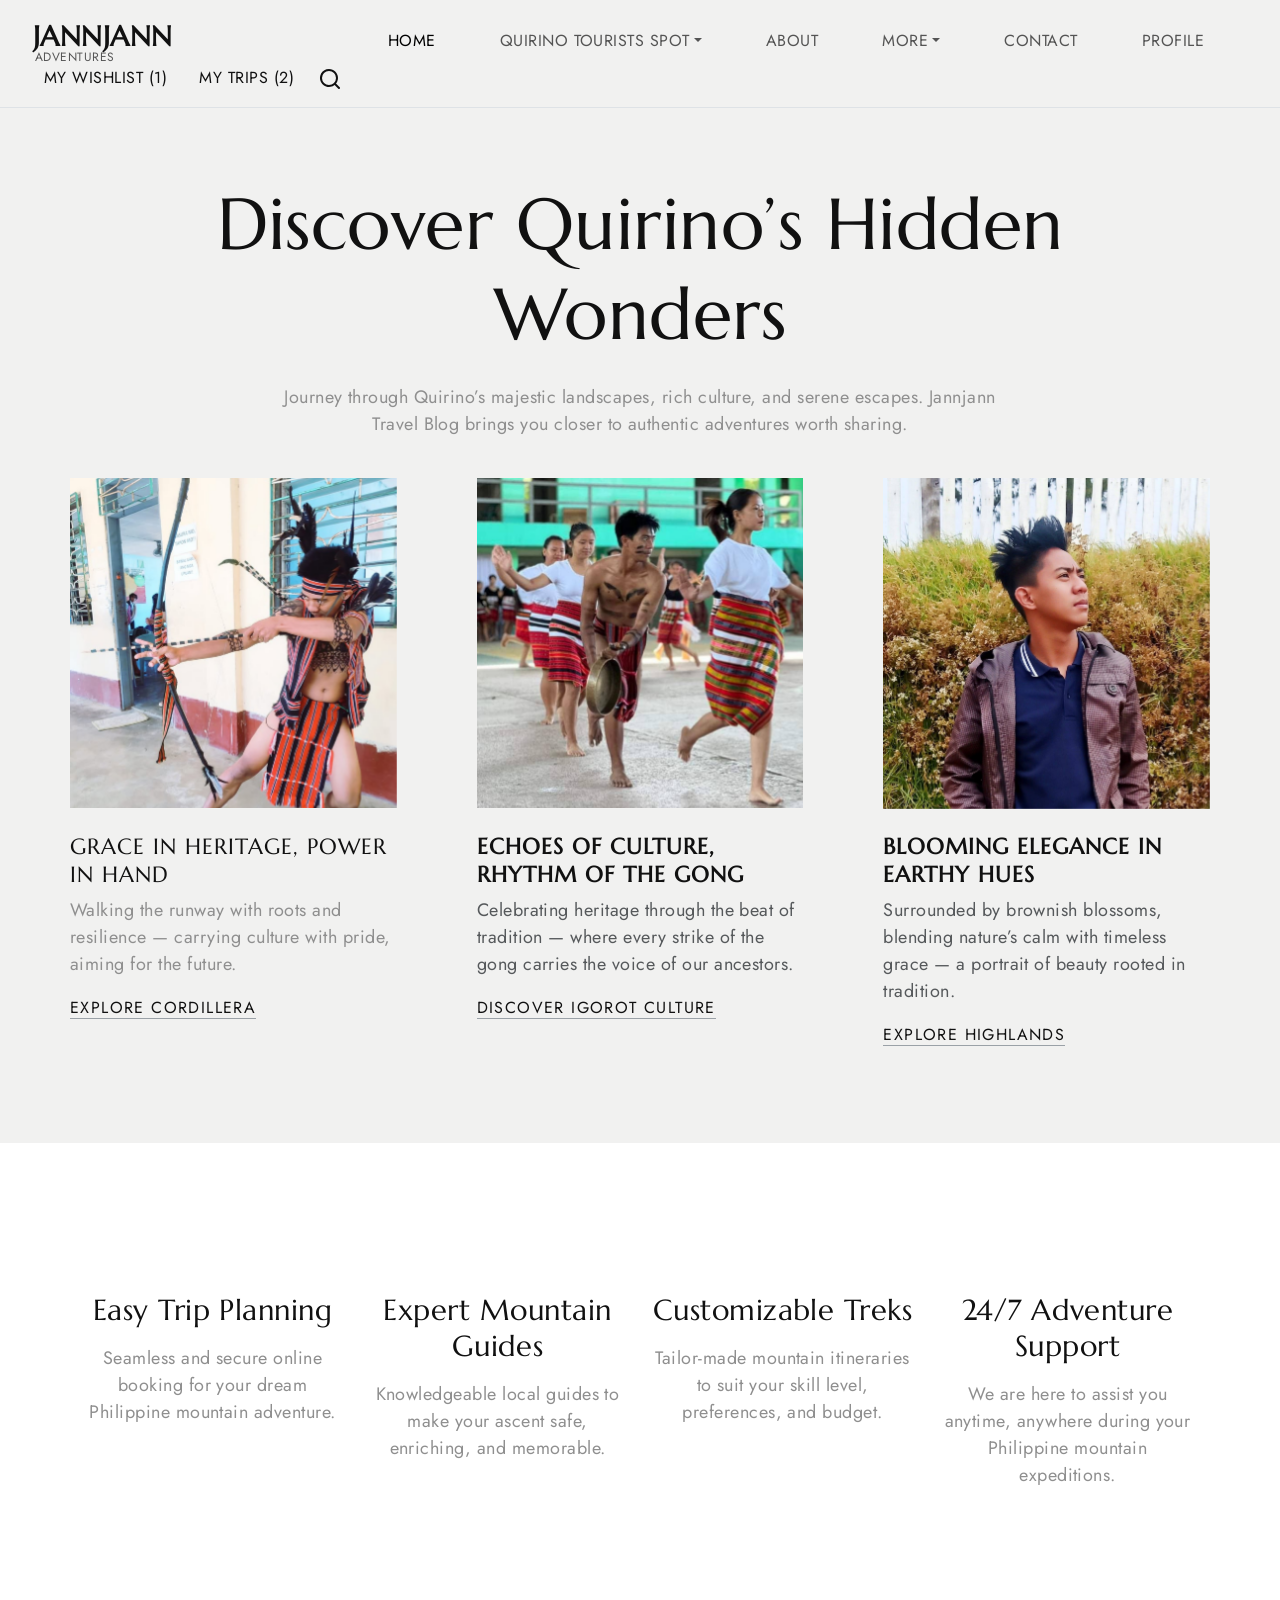
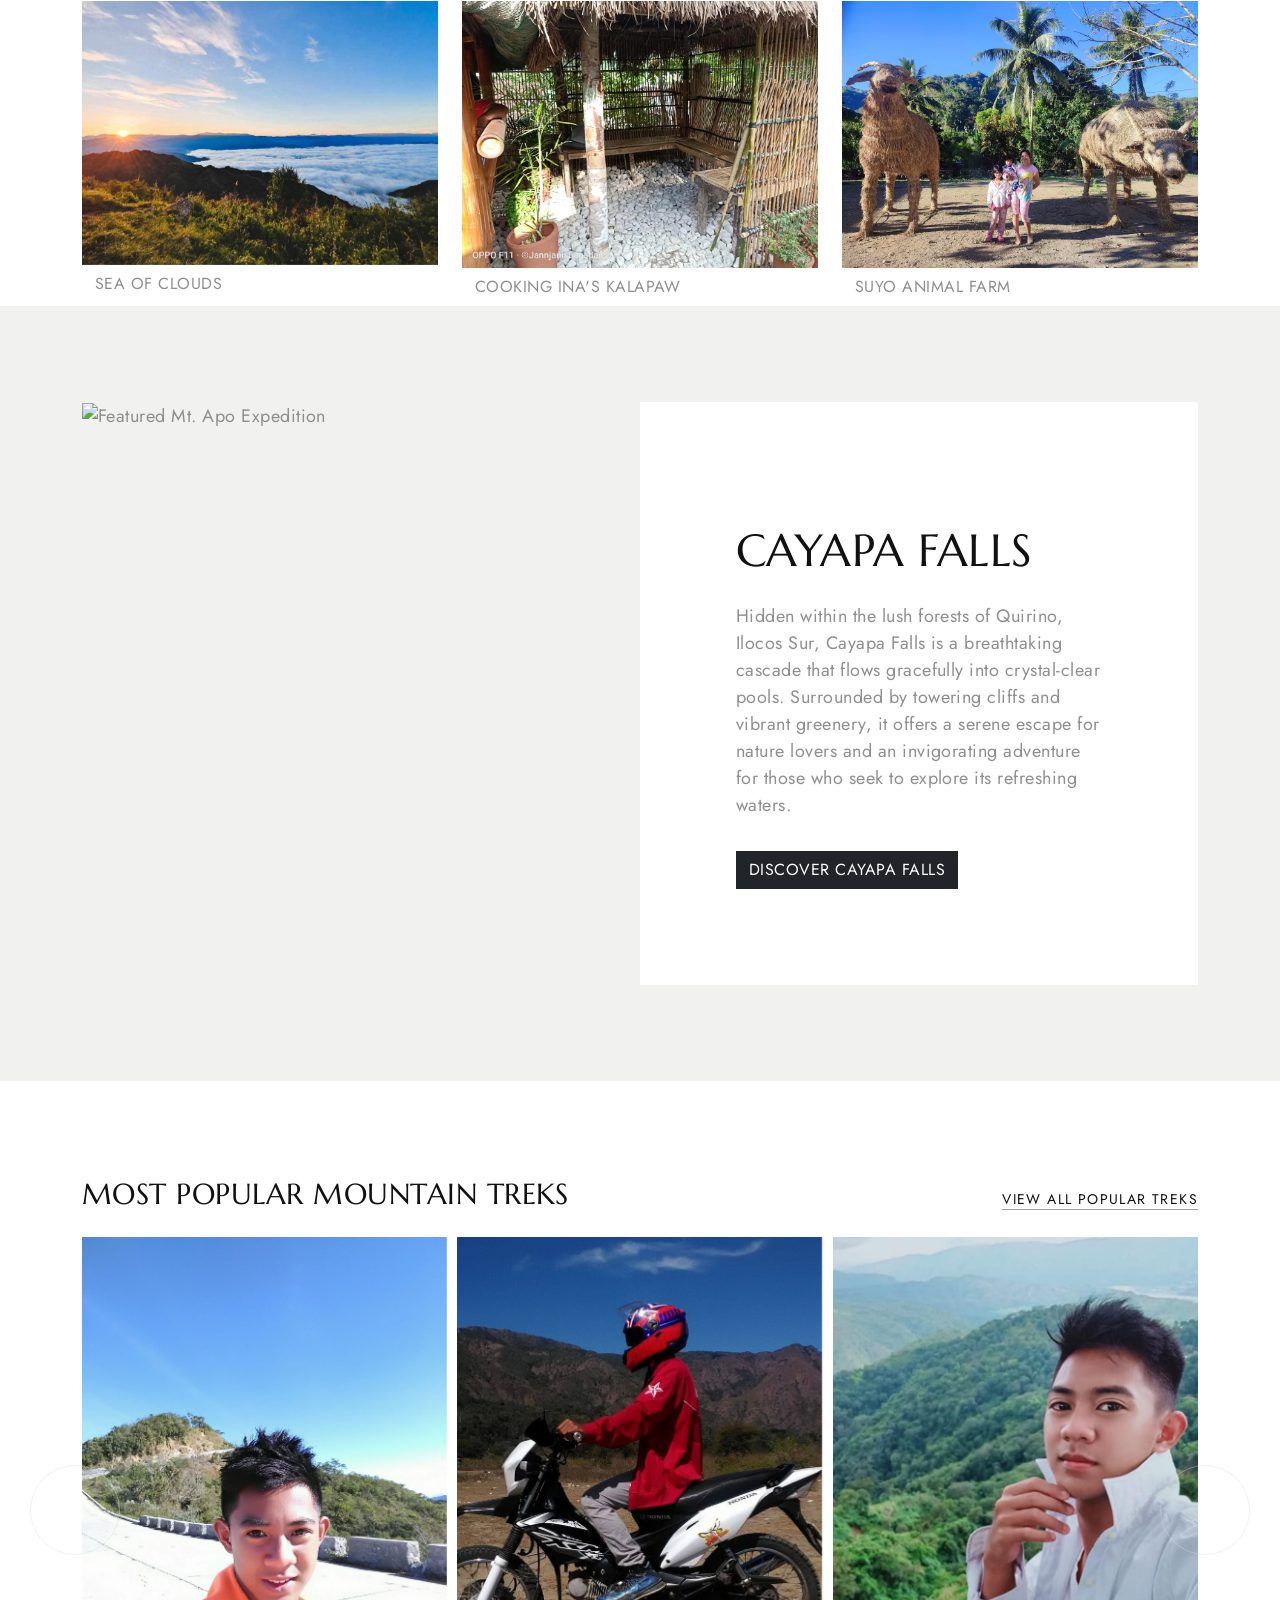
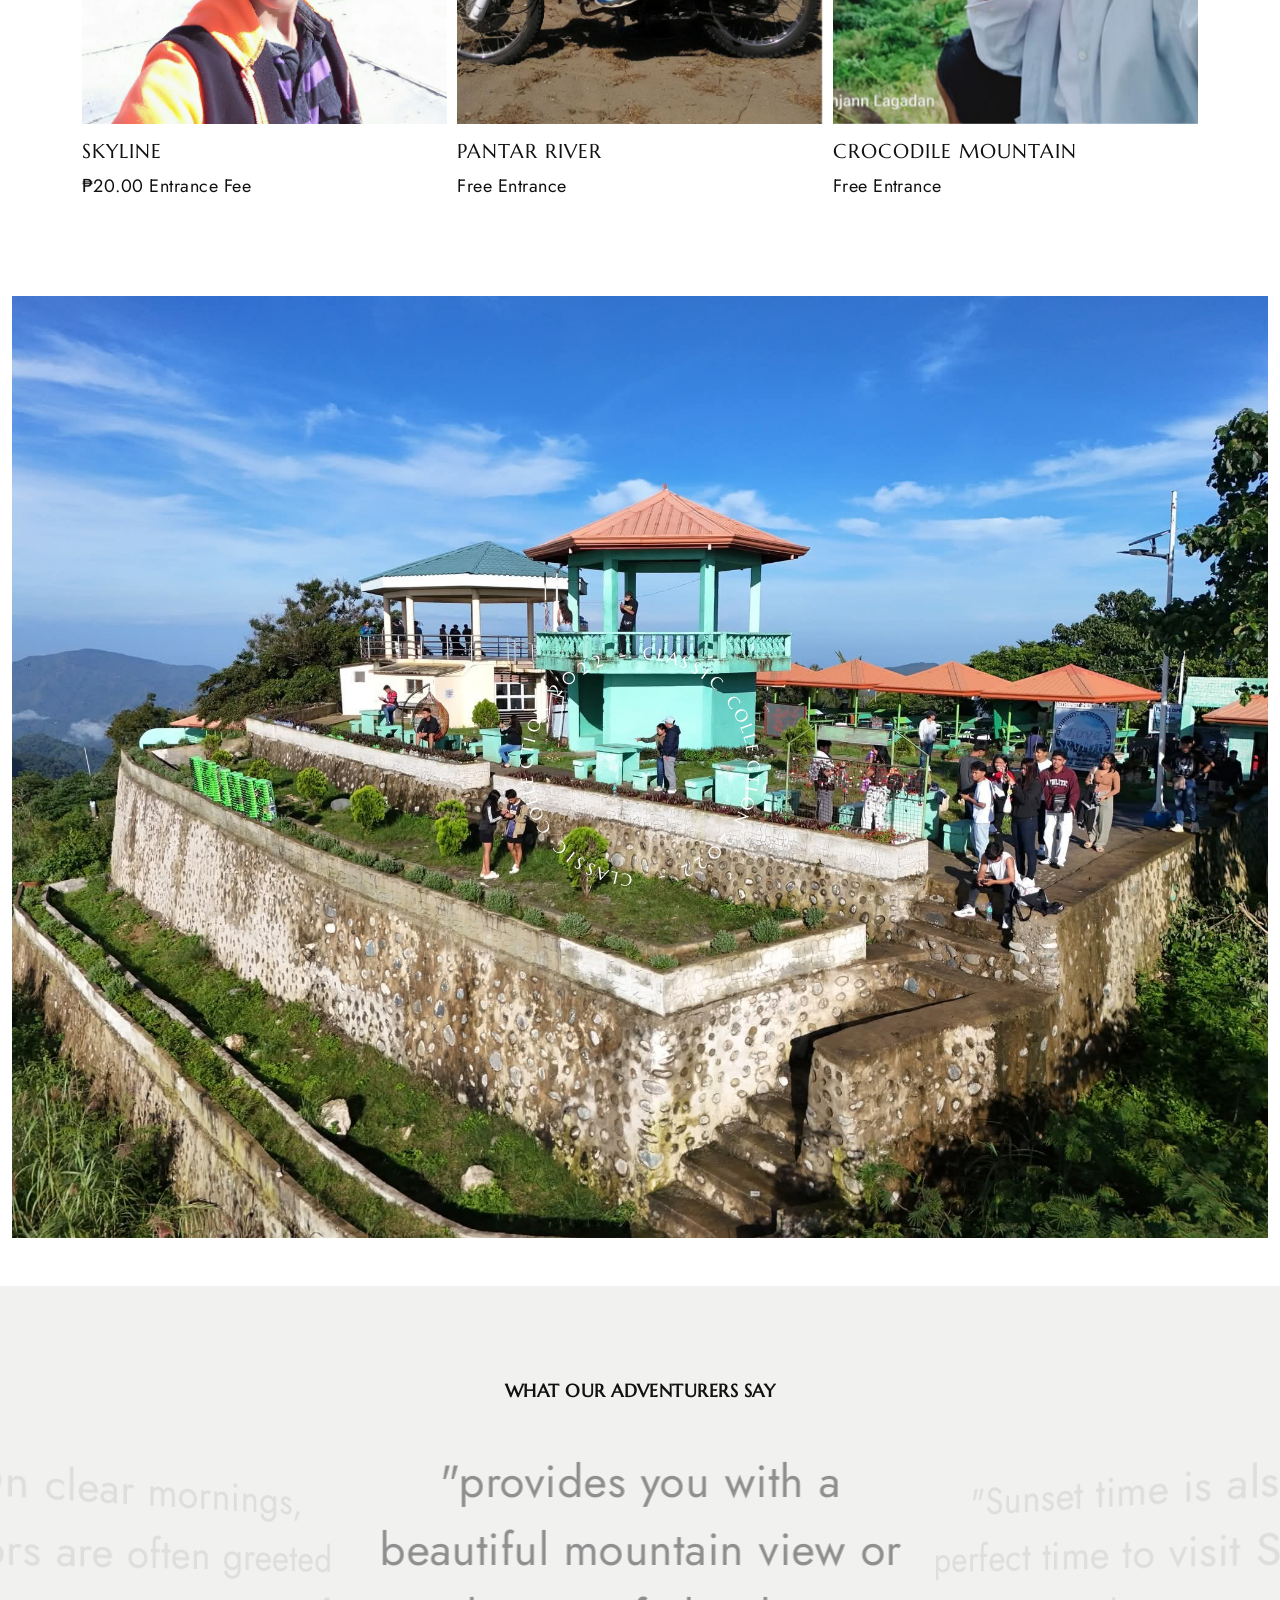
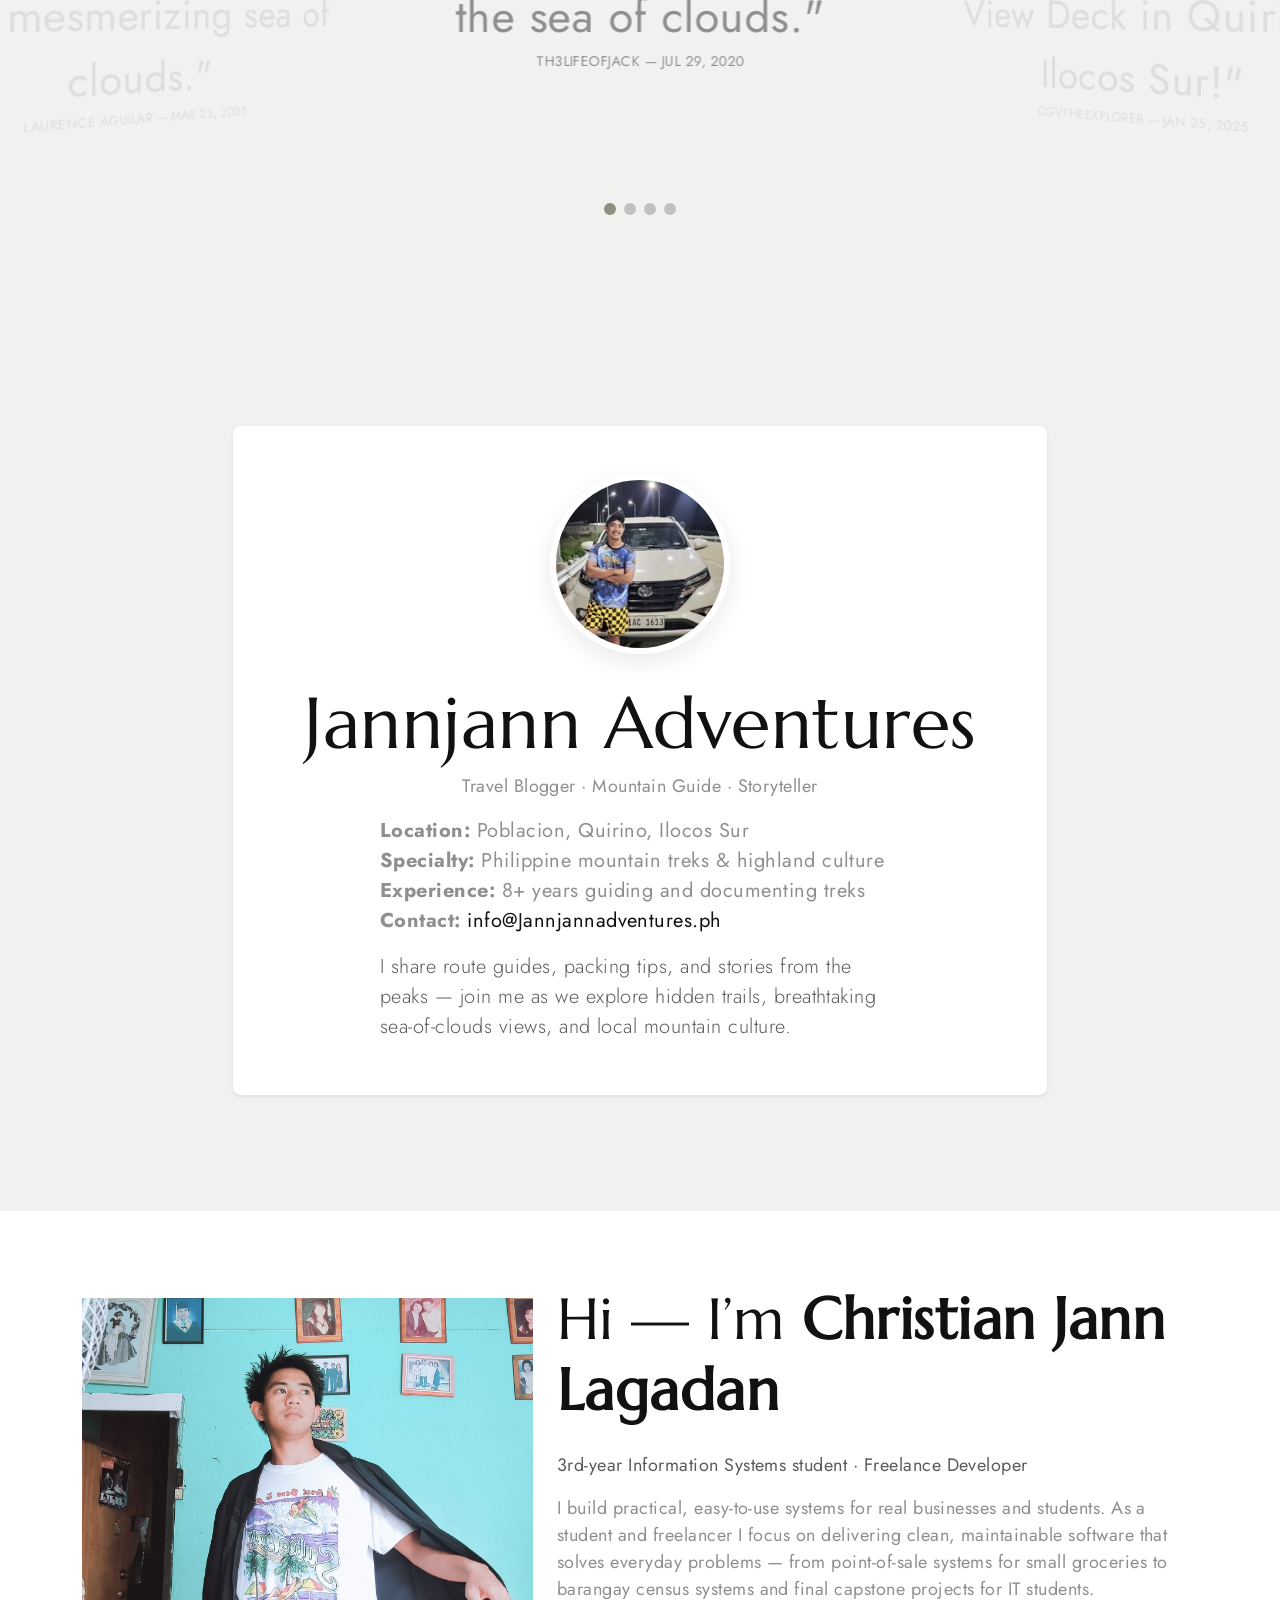
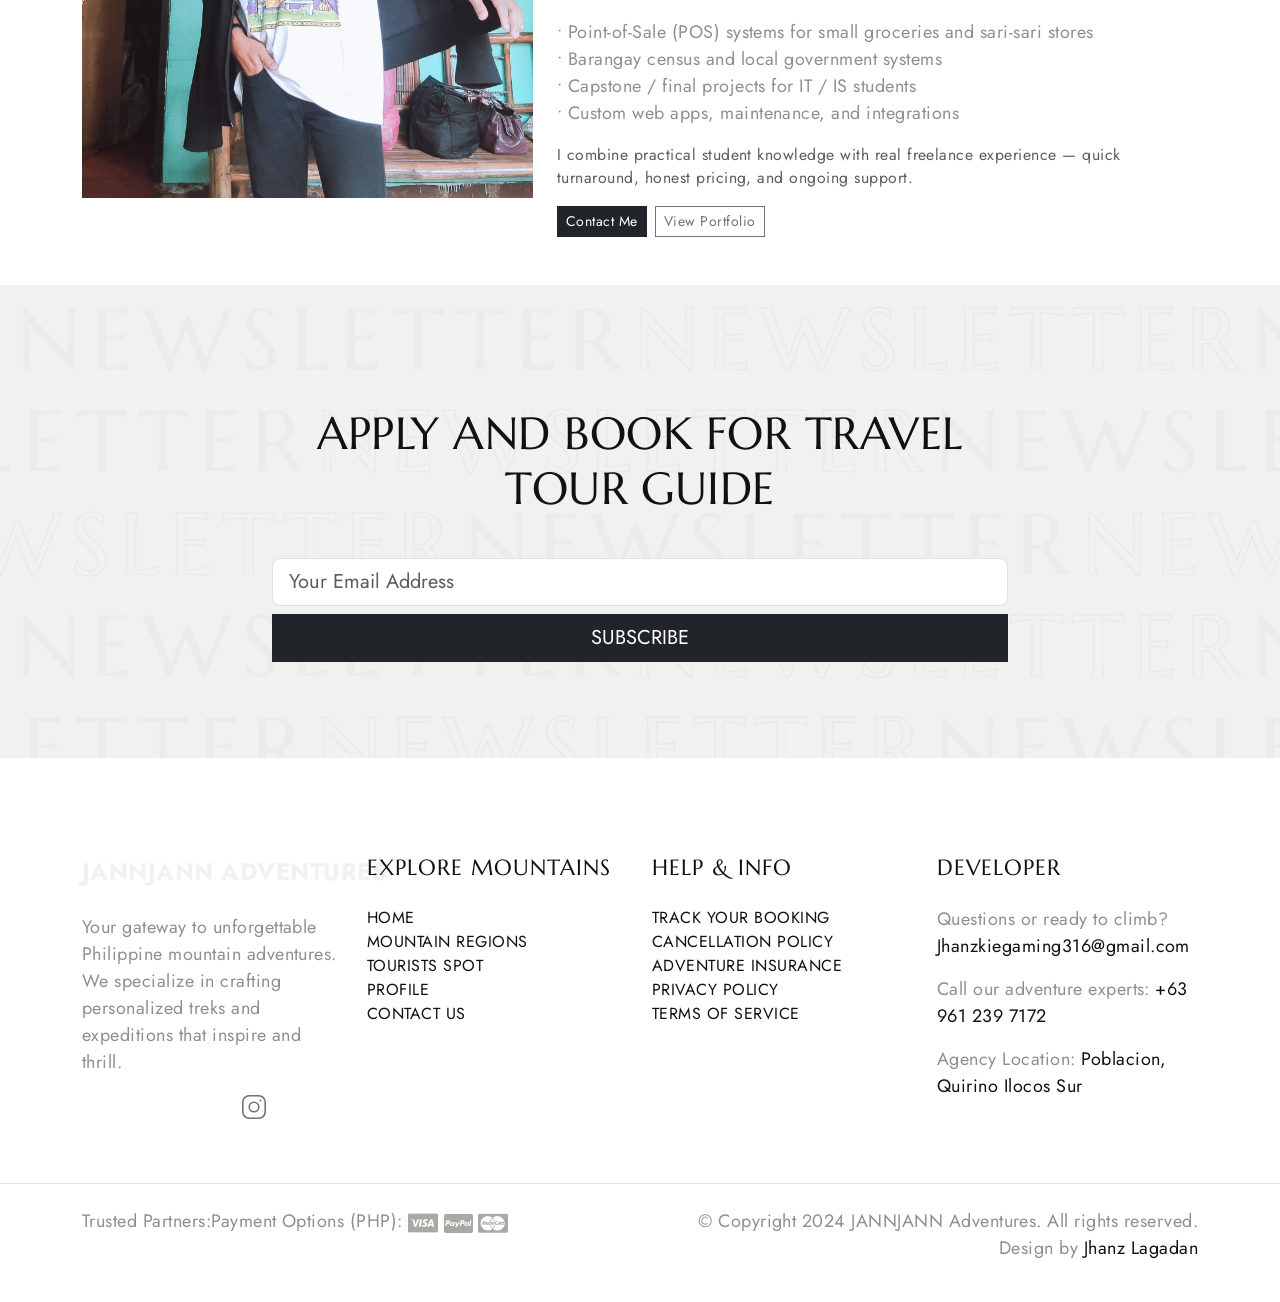
==== index.html @ f721d285 "Add files via upload" ====
<!DOCTYPE html>
<html lang="en">

<head>
  <title>Jannjann Adventures - Conquer Philippine Peaks</title>
  <meta charset="utf-8">
  <meta http-equiv="X-UA-Compatible" content="IE=edge">
  <meta name="viewport" content="width=device-width, initial-scale=1.0">
  <meta name="format-detection" content="telephone=no">
  <meta name="apple-mobile-web-app-capable" content="yes">
  <meta name="author" content="TemplatesJungle, Modified by BeastGPT">
  <meta name="keywords" content="travel, tourism, philippines, mountains, hiking, trekking, cortez adventures, luzon, visayas, mindanao, volcano">
  <meta name="description" content="Cortez Adventures - Your premier agency for unforgettable mountain expeditions and highland tours across the Philippines.">
  <link href="https://cdn.jsdelivr.net/npm/bootstrap@5.3.0-alpha3/dist/css/bootstrap.min.css" rel="stylesheet"
    integrity="sha384-KK94CHFLLe+nY2dmCWGMq91rCGa5gtU4mk92HdvYe+M/SXH301p5ILy+dN9+nJOZ" crossorigin="anonymous">
  <link rel="stylesheet" type="text/css" href="css/vendor.css">
  <link rel="stylesheet" href="https://cdn.jsdelivr.net/npm/swiper@9/swiper-bundle.min.css" />
  <link rel="stylesheet" type="text/css" href="style.css">

  <link rel="preconnect" href="https://fonts.googleapis.com">
  <link rel="preconnect" href="https://fonts.gstatic.com" crossorigin>
  <link
    href="https://fonts.googleapis.com/css2?family=Jost:ital,wght@0,300;0,400;0,500;0,700;1,300;1,400;1,500;1,700&family=Marcellus&display=swap"
    rel="stylesheet">
</head>

<body class="homepage">
  <svg xmlns="http://www.w3.org/2000/svg" style="display: none;">
    <defs>
      <!-- icons omitted here for brevity in editor but present in your real file -->
      <symbol xmlns="http://www.w3.org/2000/svg" id="instagram" viewBox="0 0 15 15">
        <path fill="none" stroke="currentColor"
          d="M11 3.5h1M4.5.5h6a4 4 0 0 1 4 4v6a4 4 0 0 1-4 4h-6a4 4 0 0 1-4-4v-6a4 4 0 0 1 4-4Zm3 10a3 3 0 1 1 0-6a3 3 0 0 1 0 6Z" />
      </symbol>
      <!-- (other symbols: facebook, twitter, pinterest, youtube, dribble, plane-departure, mountain-peak, gift, headset,
           arrow-left, arrow-right, play, heart, cart, search ) -->
      <symbol xmlns="http://www.w3.org/2000/svg" id="search" viewBox="0 0 24 24">
        <path fill="currentColor"
          d="M21.71 20.29L18 16.61A9 9 0 1 0 16.61 18l3.68 3.68a1 1 0 0 0 1.42 0a1 1 0 0 0 0-1.39ZM11 18a7 7 0 1 1 7-7a7 7 0 0 1-7 7Z" />
      </symbol>
    </defs>
  </svg>

  <div class="preloader text-white fs-6 text-uppercase overflow-hidden"></div>

  <div class="search-popup">
    <div class="search-popup-container">
      <form role="search" method="get" class="form-group" action="">
        <input type="search" id="search-form" class="form-control border-0 border-bottom"
          placeholder="Search mountains, treks, packages..." value="" name="s" />
        <button type="submit" class="search-submit border-0 position-absolute bg-white"
          style="top: 15px;right: 15px;"><svg class="search" width="24" height="24">
            <use xlink:href="#search"></use>
          </svg></button>
      </form>
      <h5 class="cat-list-title">Browse Mountain Adventures</h5>
      <ul class="cat-list">
        <li class="cat-list-item"><a href="#" title="Mountain Expeditions">Mountain Expeditions</a></li>
        <li class="cat-list-item"><a href="#" title="Highland Treks">Highland Treks</a></li>
        <li class="cat-list-item"><a href="#" title="Volcano Adventures">Volcano Adventures</a></li>
        <li class="cat-list-item"><a href="#" title="Cordillera Tours">Cordillera Tours</a></li>
        <li class="cat-list-item"><a href="#" title="Family Mountain Hikes">Family Mountain Hikes</a></li>
        <li class="cat-list-item"><a href="#" title="Peak Challenges">Peak Challenges</a></li>
        <li class="cat-list-item"><a href="#" title="Cultural Mountain Tours">Cultural Mountain Tours</a></li>
      </ul>
    </div>
  </div>

  <div class="offcanvas offcanvas-end" data-bs-scroll="true" tabindex="-1" id="offcanvasCart" aria-labelledby="My Trips">
    <div class="offcanvas-header justify-content-center">
      <button type="button" class="btn-close" data-bs-dismiss="offcanvas" aria-label="Close"></button>
    </div>
    <div class="offcanvas-body">
      <div class="order-md-last">
        <h4 class="d-flex justify-content-between align-items-center mb-3">
          <span class="text-primary">Your Selected Trips</span>
          <span class="badge bg-primary rounded-pill">2</span>
        </h4>
        <ul class="list-group mb-3">
          <li class="list-group-item d-flex justify-content-between lh-sm">
            <div>
              <h6 class="my-0">Cayapa Falls</h6>
              <small class="text-body-secondary">3 Days, 2 Nights</small>
            </div>
            <span class="text-body-secondary">₱2,500</span>
          </li>
          <li class="list-group-item d-flex justify-content-between lh-sm">
            <div>
              <h6 class="my-0">Skyline Quirino</h6>
              <small class="text-body-secondary">4 Days, 3 Nights</small>
            </div>
            <span class="text-body-secondary">₱3,000</span>
          </li>
          <li class="list-group-item d-flex justify-content-between">
            <span>Total (PHP)</span>
            <strong>₱5,500</strong>
          </li>
        </ul>
        <button class="w-100 btn btn-primary btn-lg" type="submit">Proceed to Booking</button>
      </div>
    </div>
  </div>

  <!-- NAVBAR (updated anchors) -->
  <nav class="navbar navbar-expand-lg bg-light text-uppercase fs-6 p-3 border-bottom align-items-center">
    <div class="container-fluid">
      <div class="row justify-content-between align-items-center w-100">
        <div class="col-auto">
          <a class="navbar-brand" href="index.html">
            <svg width="180" height="50" viewBox="0 0 180 50" xmlns="http://www.w3.org/2000/svg">
              <text x="5" y="30" font-family="Marcellus, serif" font-size="28" fill="#111" font-weight="bold">JANNJANN</text>
              <text x="7" y="45" font-family="Jost, sans-serif" font-size="12" fill="#555">ADVENTURES</text>
            </svg>
          </a>
        </div>

        <div class="col-auto">
          <button class="navbar-toggler" type="button" data-bs-toggle="offcanvas" data-bs-target="#offcanvasNavbar"
            aria-controls="offcanvasNavbar">
            <span class="navbar-toggler-icon"></span>
          </button>
          <div class="offcanvas offcanvas-end" tabindex="-1" id="offcanvasNavbar" aria-labelledby="offcanvasNavbarLabel">
            <div class="offcanvas-header">
              <h5 class="offcanvas-title" id="offcanvasNavbarLabel">Menu</h5>
              <button type="button" class="btn-close text-reset" data-bs-dismiss="offcanvas" aria-label="Close"></button>
            </div>
            <div class="offcanvas-body">
              <ul class="navbar-nav justify-content-end flex-grow-1 gap-1 gap-md-5 pe-3">
                <li class="nav-item">
                  <a class="nav-link active" href="index.html">Home</a>
                </li>
                <li class="nav-item dropdown">
                  <a class="nav-link dropdown-toggle" href="#" id="dropdownDestinations" data-bs-toggle="dropdown" aria-haspopup="true" aria-expanded="false">Quirino Tourists Spot</a>
                  <ul class="dropdown-menu list-unstyled" aria-labelledby="dropdownDestinations">
                    <li><a href="#skyline-video" class="dropdown-item item-anchor">Skyline</a></li>
                    <li><a href="#" class="dropdown-item item-anchor">Dagman Hotspring</a></li>
                    <li><a href="#" class="dropdown-item item-anchor">Libtong Bridge</a></li>
                    <li><a href="#" class="dropdown-item item-anchor">PMC Long Bridge</a></li>
                    <li><a href="#cayapa-falls" class="dropdown-item item-anchor">Cayapa Falls</a></li>

                  </ul>
                </li>

                <li class="nav-item">
                  <a class="nav-link" href="#about">About</a>
                </li>
                <li class="nav-item dropdown">
                  <a class="nav-link dropdown-toggle" href="#" id="dropdownPages" data-bs-toggle="dropdown"
                    aria-haspopup="true" aria-expanded="false">More</a>
                  <ul class="dropdown-menu list-unstyled" aria-labelledby="dropdownPages">
                    <li><a href="#about" class="dropdown-item item-anchor">About Jannjann Adventures</a></li>
                    <li><a href="#" class="dropdown-item item-anchor">Terms & Conditions</a></li>
                  </ul>
                </li>
                <li class="nav-item">
                  <a class="nav-link" href="#apply-book">Contact</a>
                </li>
                <li class="nav-item">
                  <a class="nav-link" href="#profile-page">Profile</a>
                </li>
              </ul>
            </div>
          </div>
        </div>


        <div class="col-3 col-lg-auto">
          <ul class="list-unstyled d-flex m-0">
            <li class="d-none d-lg-block">
              <a href="#" class="text-uppercase mx-3">My Wishlist <span class="wishlist-count">(1)</span></a>
            </li>
            <li class="d-none d-lg-block">
              <a href="#" class="text-uppercase mx-3" data-bs-toggle="offcanvas" data-bs-target="#offcanvasCart" aria-controls="offcanvasCart">My Trips <span class="cart-count">(2)</span></a>
            </li>
            <li class="d-lg-none">
              <a href="#" class="mx-2" title="Wishlist">
                <svg width="24" height="24" viewBox="0 0 24 24"><use xlink:href="#heart"></use></svg>
              </a>
            </li>
            <li class="d-lg-none">
              <a href="#" class="mx-2" data-bs-toggle="offcanvas" data-bs-target="#offcanvasCart" aria-controls="offcanvasCart" title="My Trips">
                <svg width="24" height="24" viewBox="0 0 24 24"><use xlink:href="#cart"></use></svg>
              </a>
            </li>
            <li class="search-box mx-2">
              <a href="#search" class="search-button" title="Search">
                <svg width="24" height="24" viewBox="0 0 24 24"><use xlink:href="#search"></use></svg>
              </a>
            </li>
          </ul>
        </div>
      </div>
    </div>
  </nav>

  <!-- BILLBOARD -->
  <section id="billboard" class="bg-light py-5">
    <div class="container">
      <div class="row justify-content-center">
        <h1 class="section-title text-center mt-4" data-aos="fade-up">
          Discover Quirino’s Hidden Wonders
        </h1>
        <div class="col-md-8 text-center" data-aos="fade-up" data-aos-delay="300">
          <p>
            Journey through Quirino’s majestic landscapes, rich culture, and serene escapes.
            Jannjann Travel Blog brings you closer to authentic adventures worth sharing.
          </p>
        </div>
      </div>
      <div class="row">
        <div class="swiper main-swiper py-4" data-aos="fade-up" data-aos-delay="600">
          <div class="swiper-wrapper d-flex border-animation-left">
            <div class="swiper-slide">
              <div class="banner-item image-zoom-effect">
                <div class="image-holder">
                  <a href="#"><img src="images/c/img1.jpg" alt="Majestic Philippine Mountains" class="img-fluid"></a>
                </div>
                <div class="banner-content py-4">
                  <h5 class="element-title text-uppercase"><a href="#" class="item-anchor">Grace in Heritage, Power in Hand</a></h5>
                  <p>Walking the runway with roots and resilience — carrying culture with pride, aiming for the future.</p>
                  <div class="btn-left"><a href="#" class="btn-link fs-6 text-uppercase item-anchor text-decoration-none">Explore Cordillera</a></div>
                </div>
              </div>
            </div>
            <div class="swiper-slide">
              <div class="banner-item image-zoom-effect">
                <div class="image-holder">
                  <a href="#"><img src="images/c/img8.jpg" alt="Philippine Volcano Trek" class="img-fluid"></a>
                </div>
                <div class="banner-content py-4">
                  <h5 class="element-title text-uppercase">
                    <a href="#" class="item-anchor fw-bold text-decoration-none">Echoes of Culture, Rhythm of the Gong</a>
                  </h5>
                  <p class="text-muted mb-3">
                    Celebrating heritage through the beat of tradition — where every strike of the gong carries the voice of our ancestors.
                  </p>
                  <div class="btn-left"><a href="#" class="btn-link fs-6 text-uppercase item-anchor text-decoration-none">Discover Igorot Culture</a></div>
                </div>
              </div>
            </div>
            <div class="swiper-slide">
              <div class="banner-item image-zoom-effect">
                <div class="image-holder">
                  <a href="#"><img src="images/c/img14.jpg" alt="Philippine Highland Scenery" class="img-fluid"></a>
                </div>
                <div class="banner-content py-4">
                  <h5 class="element-title text-uppercase">
                    <a href="#" class="item-anchor fw-bold text-decoration-none">Blooming Elegance in Earthy Hues</a>
                  </h5>
                  <p class="text-muted mb-3">
                    Surrounded by brownish blossoms, blending nature’s calm with timeless grace — a portrait of beauty rooted in tradition.
                  </p>
                  <div class="btn-left"><a href="#" class="btn-link fs-6 text-uppercase item-anchor text-decoration-none">Explore Highlands</a></div>
                </div>
              </div>
            </div>
          </div> <!-- .swiper-wrapper -->
        </div> <!-- .swiper -->
      </div>
    </div>
  </section>

  <!-- FEATURES -->
  <section class="features py-5">
    <div class="container">
      <div class="row">
        <div class="col-md-3 text-center" data-aos="fade-in" data-aos-delay="0">
          <div class="py-5">
            <svg width="38" height="38" viewBox="0 0 24 24"><use xlink:href="#plane-departure"></use></svg>
            <h4 class="element-title text-capitalize my-3">Easy Trip Planning</h4>
            <p>Seamless and secure online booking for your dream Philippine mountain adventure.</p>
          </div>
        </div>
        <div class="col-md-3 text-center" data-aos="fade-in" data-aos-delay="300">
          <div class="py-5">
            <svg width="38" height="38" viewBox="0 0 24 24"><use xlink:href="#mountain-peak"></use></svg>
            <h4 class="element-title text-capitalize my-3">Expert Mountain Guides</h4>
            <p>Knowledgeable local guides to make your ascent safe, enriching, and memorable.</p>
          </div>
        </div>
        <div class="col-md-3 text-center" data-aos="fade-in" data-aos-delay="600">
          <div class="py-5">
            <svg width="38" height="38" viewBox="0 0 24 24"><use xlink:href="#gift"></use></svg>
            <h4 class="element-title text-capitalize my-3">Customizable Treks</h4>
            <p>Tailor-made mountain itineraries to suit your skill level, preferences, and budget.</p>
          </div>
        </div>
        <div class="col-md-3 text-center" data-aos="fade-in" data-aos-delay="900">
          <div class="py-5">
            <svg width="38" height="38" viewBox="0 0 24 24"><use xlink:href="#headset"></use></svg>
            <h4 class="element-title text-capitalize my-3">24/7 Adventure Support</h4>
            <p>We are here to assist you anytime, anywhere during your Philippine mountain expeditions.</p>
          </div>
        </div>
      </div>
    </div>
  </section>

  <!-- CATEGORIES -->
  <section class="categories overflow-hidden">
    <div class="container">
      <div class="open-up" data-aos="zoom-out">
        <div class="row">
          <div class="col-md-4">
            <div class="cat-item image-zoom-effect">
              <div class="image-holder">
                <a href="#"><img src="images/c/sky.jpg" alt="Philippine Peak Adventures" class="product-image img-fluid"></a>
              </div>
              <div class="category-content"><div class="product-button"><a href="#" class="btn btn-common text-uppercase">Sea of Clouds</a></div></div>
            </div>
          </div>
          <div class="col-md-4">
            <div class="cat-item image-zoom-effect">
              <div class="image-holder">
                <a href="#"><img src="images/c/img13.jpg" alt="Philippine Highland Retreats" class="product-image img-fluid"></a>
              </div>
              <div class="category-content"><div class="product-button"><a href="#" class="btn btn-common text-uppercase">Cooking Ina's Kalapaw</a></div></div>
            </div>
          </div>
          <div class="col-md-4">
            <div class="cat-item image-zoom-effect">
              <div class="image-holder">
                <a href="#"><img src="images/c/img6.jpg" alt="Philippine Volcano Treks" class="product-image img-fluid"></a>
              </div>
              <div class="category-content"><div class="product-button"><a href="#" class="btn btn-common text-uppercase">Suyo Animal Farm</a></div></div>
            </div>
          </div>
        </div>
      </div>
    </div>
  </section>

  <!-- COLLECTION -->
  <section class="collection bg-light position-relative py-5">
    <div class="container">
      <div class="row">
        <div class="title-xlarge text-uppercase txt-fx domino">Explore Peaks</div>
        <div id="cayapa-falls" class="collection-item d-flex flex-wrap my-5">
          <div class="col-md-6 column-container">
            <div class="image-holder"><img src="images/c/cayapa.jpg" alt="Featured Mt. Apo Expedition" class="product-image img-fluid"></div>
          </div>
          <div class="col-md-6 column-container bg-white">
            <div class="collection-content p-5 m-0 m-md-5">
              <h3 class="element-title text-uppercase">Cayapa Falls</h3>
              <p>
                Hidden within the lush forests of Quirino, Ilocos Sur, Cayapa Falls is a breathtaking cascade that flows gracefully into crystal-clear pools. 
                Surrounded by towering cliffs and vibrant greenery, it offers a serene escape for nature lovers and an invigorating adventure for those who seek to explore its refreshing waters.
              </p>
              <a href="#cayapa-falls" class="btn btn-dark text-uppercase mt-3">Discover Cayapa Falls</a>

            </div>
          </div>
        </div>
      </div>
    </div>
  </section>

  <!-- BEST SELLERS / PRODUCTS SWIPER -->
  <section id="best-sellers" class="best-sellers product-carousel py-5 position-relative overflow-hidden">
    <div class="container">
      <div class="d-flex flex-wrap justify-content-between align-items-center mt-5 mb-3">
        <h4 class="text-uppercase">Most Popular Mountain Treks</h4>
        <a href="#" class="btn-link">View All Popular Treks</a>
      </div>
      <div class="swiper product-swiper open-up" data-aos="zoom-out">
        <div class="swiper-wrapper d-flex">
          <div class="swiper-slide">
            <div class="product-item image-zoom-effect link-effect">
              <div class="image-holder">
                <a href="#"><img src="images/c/img22.jpg" alt="Mt. Pulag Sunrise Trek" class="product-image img-fluid"></a>
                <a href="#" class="btn-icon btn-wishlist"><svg width="24" height="24" viewBox="0 0 24 24"><use xlink:href="#heart"></use></svg></a>
                <div class="product-content">
                  <h5 class="text-uppercase fs-5 mt-3"><a href="#">Skyline</a></h5>
                  <a href="#" class="text-decoration-none" data-after="Book Now"><span>₱20.00 Entrance Fee</span></a>
                </div>
              </div>
            </div>
          </div>
          <div class="swiper-slide">
            <div class="product-item image-zoom-effect link-effect">
              <div class="image-holder">
                <a href="#"><img src="images/c/img21.jpg" alt="Banaue & Batad Trek" class="product-image img-fluid"></a>
                <a href="#" class="btn-icon btn-wishlist"><svg width="24" height="24" viewBox="0 0 24 24"><use xlink:href="#heart"></use></svg></a>
                <div class="product-content">
                  <h5 class="text-uppercase fs-5 mt-3"><a href="#">Pantar River</a></h5>
                  <a href="#" class="text-decoration-none" data-after="Book Now"><span>Free Entrance</span></a>
                </div>
              </div>
            </div>
          </div>
          <div class="swiper-slide">
            <div class="product-item image-zoom-effect link-effect">
              <div class="image-holder">
                <a href="#"><img src="images/c/img17.jpg" alt="Mt. Pinatubo Crater Lake" class="product-image img-fluid"></a>
                <a href="#" class="btn-icon btn-wishlist"><svg width="24" height="24" viewBox="0 0 24 24"><use xlink:href="#heart"></use></svg></a>
                <div class="product-content">
                  <h5 class="text-uppercase fs-5 mt-3"><a href="#">Crocodile Mountain</a></h5>
                  <a href="#" class="text-decoration-none" data-after="Book Now"><span>Free Entrance</span></a>
                </div>
              </div>
            </div>
          </div>
          <div class="swiper-slide">
            <div class="product-item image-zoom-effect link-effect">
              <div class="image-holder">
                <a href="#"><img src="images/c/img18.jpg" alt="Sagada Mountain Adventure" class="product-image img-fluid"></a>
                <a href="#" class="btn-icon btn-wishlist"><svg width="24" height="24" viewBox="0 0 24 24"><use xlink:href="#heart"></use></svg></a>
                <div class="product-content">
                  <h5 class="text-uppercase fs-5 mt-3"><a href="#">Karayan Libeg</a></h5>
                  <a href="#" class="text-decoration-none" data-after="Book Now"><span>Free Entrance</span></a>
                </div>
              </div>
            </div>
          </div>
          <div class="swiper-slide">
            <div class="product-item image-zoom-effect link-effect">
              <div class="image-holder">
                <a href="#"><img src="images/c/6.jpg" alt="Mt. Mayon Volcano View Trek" class="product-image img-fluid"></a>
                <a href="#" class="btn-icon btn-wishlist"><svg width="24" height="24" viewBox="0 0 24 24"><use xlink:href="#heart"></use></svg></a>
                <div class="product-content">
                  <h5 class="text-uppercase fs-5 mt-3"><a href="#">Quirino Long Bridge</a></h5>
                  <a href="#" class="text-decoration-none" data-after="Book Now"><span>Free Tour</span></a>
                </div>
              </div>
            </div>
          </div>
        </div> <!-- .swiper-wrapper -->
        <div class="swiper-pagination"></div>
      </div> <!-- .swiper -->
      <div class="icon-arrow icon-arrow-left"><svg width="50" height="50" viewBox="0 0 24 24"><use xlink:href="#arrow-left"></use></svg></div>
      <div class="icon-arrow icon-arrow-right"><svg width="50" height="50" viewBox="0 0 24 24"><use xlink:href="#arrow-right"></use></svg></div>
    </div>
  </section>

  <!-- SKYLINE VIDEO SECTION (target for Skyline link) -->
  <section id="skyline-video" class="video py-5 overflow-hidden">
    <div class="container-fluid">
      <div class="row">
        <div class="video-content open-up" data-aos="zoom-out">
          <div class="video-bg"><img src="images/c/skyline2.jpg" alt="Philippine Mountain Adventure Video Thumbnail" class="video-image img-fluid"></div>
          <div class="video-player">
            <a class="youtube" href="https://www.youtube.com/embed/your-philippine-mountain-video-id">
              <svg width="24" height="24" viewBox="0 0 24 24"><use xlink:href="#play"></use></svg>
              <img src="images/text-pattern.png" alt="Play Video Pattern" class="text-rotate">
            </a>
          </div>
        </div>
      </div>
    </div>
  </section>

  <!-- TESTIMONIALS -->
  <section class="testimonials py-5 bg-light">
    <div class="section-header text-center mt-5">
      <h3 class="section-title">WHAT OUR ADVENTURERS SAY</h3>
    </div>
    <div class="swiper testimonial-swiper overflow-hidden my-5">
      <div class="swiper-wrapper d-flex">
        <div class="swiper-slide">
          <div class="testimonial-item text-center">
            <blockquote>
              <p>"provides you with a beautiful mountain view or the sea of clouds."</p>
              <div class="review-title text-uppercase">Th3LifeOfJack — Jul 29, 2020</div>
            </blockquote>
          </div>
        </div>

        <div class="swiper-slide">
          <div class="testimonial-item text-center">
            <blockquote>
              <p>"Sunset time is also a perfect time to visit Skyline View Deck in Quirino, Ilocos Sur!"</p>
              <div class="review-title text-uppercase">CGVTheExplorer — Jan 25, 2025</div>
            </blockquote>
          </div>
        </div>

        <div class="swiper-slide">
          <div class="testimonial-item text-center">
            <blockquote>
              <p>"Sea of Clouds at Skyline view deck here in Quirino, Ilocos Sur."</p>
              <div class="review-title text-uppercase">Patar Feleo / Facebook group post</div>
            </blockquote>
          </div>
        </div>

        <div class="swiper-slide">
          <div class="testimonial-item text-center">
            <blockquote>
              <p>"On clear mornings, visitors are often greeted by a mesmerizing sea of clouds."</p>
              <div class="review-title text-uppercase">Laurence Aguilar — Mar 23, 2025</div>
            </blockquote>
          </div>
        </div>
      </div>
    </div>
    <div class="testimonial-swiper-pagination d-flex justify-content-center mb-5"></div>
  </section>

  <!-- PROFILE PAGE -->
  <section id="profile-page" class="profile-page d-flex align-items-center justify-content-center min-vh-100 bg-light">
    <div class="container-fluid px-4">
      <div class="row justify-content-center">
        <div class="col-12 col-md-10 col-lg-8 text-center">
          <div class="profile-card p-5 shadow-sm bg-white rounded-3 mx-auto">
            <div class="profile-image-wrap mb-4">
              <img src="images/c/img2.jpg" alt="Your Name" class="profile-image img-fluid rounded-circle">
            </div>
            <h1 class="profile-name mb-1">Jannjann Adventures</h1>
            <p class="profile-title mb-3">Travel Blogger · Mountain Guide · Storyteller</p>
            <div class="bio text-start mx-auto">
              <ul class="list-unstyled fs-5 mb-3">
                <li><strong>Location:</strong> Poblacion, Quirino, Ilocos Sur</li>
                <li><strong>Specialty:</strong> Philippine mountain treks & highland culture</li>
                <li><strong>Experience:</strong> 8+ years guiding and documenting treks</li>
                <li><strong>Contact:</strong> <a href="mailto:info@Jannjannadventures.ph">info@Jannjannadventures.ph</a></li>
              </ul>
              <p class="lead text-muted">I share route guides, packing tips, and stories from the peaks — join me as we explore hidden trails, breathtaking sea-of-clouds views, and local mountain culture.</p>
            </div>
          </div>
        </div>
      </div>
    </div>
  </section>

  <!-- ABOUT -->
  <section id="about" class="about-section py-5">
    <div class="container">
      <div class="row align-items-center g-4">
        <div class="col-lg-5 text-center">
          <div class="about-image-wrap">
            <img src="images/c/img4.jpg" alt="Christian Jann Lagadan" class="about-image img-fluid" style="border-radius: 0; object-fit: cover; max-height: 500px; width: 100%;">
          </div>
        </div>

        <div class="col-lg-7">
          <h2 class="about-title">Hi — I’m <span class="fw-bold">Christian Jann Lagadan</span></h2>
          <p class="about-subtitle text-muted mb-3">3rd-year Information Systems student · Freelance Developer</p>

          <p class="about-text">
            I build practical, easy-to-use systems for real businesses and students. As a student and freelancer I focus on delivering
            clean, maintainable software that solves everyday problems — from point-of-sale systems for small groceries to barangay
            census systems and final capstone projects for IT students.
          </p>

          <ul class="about-services list-unstyled mb-3">
            <li>• Point-of-Sale (POS) systems for small groceries and sari-sari stores</li>
            <li>• Barangay census and local government systems</li>
            <li>• Capstone / final projects for IT / IS students</li>
            <li>• Custom web apps, maintenance, and integrations</li>
          </ul>

          <p class="mb-3 text-muted small">I combine practical student knowledge with real freelance experience — quick turnaround, honest pricing, and ongoing support.</p>

          <div class="d-flex gap-2 flex-wrap">
            <a href="mailto:your@email.com" class="btn btn-dark btn-sm">Contact Me</a>
            <a href="#" class="btn btn-outline-secondary btn-sm">View Portfolio</a>
          </div>
        </div>
      </div>
    </div>
  </section>

  <!-- APPLY & BOOK (Newsletter) -->
  <section id="apply-book" class="newsletter bg-light" style="background: url(images/pattern-bg.png) no-repeat;">
    <div class="container">
      <div class="row justify-content-center">
        <div class="col-md-8 py-5 my-5">
          <div class="subscribe-header text-center pb-3">
            <h3 class="section-title text-uppercase">Apply and Book For Travel Tour Guide</h3>
          </div>
          <form id="form" class="d-flex flex-wrap gap-2">
            <input type="text" name="email" placeholder="Your Email Address" class="form-control form-control-lg">
            <button class="btn btn-dark btn-lg text-uppercase w-100">Subscribe</button>
          </form>
        </div>
      </div>
    </div>
  </section>

  <!-- FOOTER (updated profile/contact links) -->
  <footer id="footer" class="mt-5">
    <div class="container">
      <div class="row d-flex flex-wrap justify-content-between py-5">
        <div class="col-md-3 col-sm-6">
          <div class="footer-menu footer-menu-001">
            <div class="footer-intro mb-4">
              <a href="index.html" class="navbar-brand text-light fw-bold fs-4">JANNJANN ADVENTURES</a>
            </div>
            <p>Your gateway to unforgettable Philippine mountain adventures. We specialize in crafting personalized treks and expeditions that inspire and thrill.</p>
            <div class="social-links">
              <ul class="list-unstyled d-flex flex-wrap gap-3">
                <li><a href="#" class="text-secondary"><svg width="24" height="24" viewBox="0 0 24 24"><use xlink:href="#facebook"></use></svg></a></li>
                <li><a href="#" class="text-secondary"><svg width="24" height="24" viewBox="0 0 24 24"><use xlink:href="#twitter"></use></svg></a></li>
                <li><a href="#" class="text-secondary"><svg width="24" height="24" viewBox="0 0 24 24"><use xlink:href="#youtube"></use></svg></a></li>
                <li><a href="#" class="text-secondary"><svg width="24" height="24" viewBox="0 0 24 24"><use xlink:href="#pinterest"></use></svg></a></li>
                <li><a href="#" class="text-secondary"><svg width="24" height="24" viewBox="0 0 24 24"><use xlink:href="#instagram"></use></svg></a></li>
              </ul>
            </div>
          </div>
        </div>
        <div class="col-md-3 col-sm-6">
          <div class="footer-menu footer-menu-002">
            <h5 class="widget-title text-uppercase mb-4">Explore Mountains</h5>
            <ul class="menu-list list-unstyled text-uppercase border-animation-left fs-6">
              <li class="menu-item"><a href="index.html" class="item-anchor">Home</a></li>
              <li class="menu-item"><a href="#" class="item-anchor">Mountain Regions</a></li>
              <li class="menu-item"><a href="#" class="item-anchor">Tourists Spot</a></li>
              <li class="menu-item"><a href="#profile-page" class="item-anchor">Profile</a></li>
              <li class="menu-item"><a href="#apply-book" class="item-anchor">Contact Us</a></li>
            </ul>
          </div>
        </div>
        <div class="col-md-3 col-sm-6">
          <div class="footer-menu footer-menu-003">
            <h5 class="widget-title text-uppercase mb-4">Help & Info</h5>
            <ul class="menu-list list-unstyled text-uppercase border-animation-left fs-6">
              <li class="menu-item"><a href="#" class="item-anchor">Track Your Booking</a></li>
              <li class="menu-item"><a href="#" class="item-anchor">Cancellation Policy</a></li>
              <li class="menu-item"><a href="#" class="item-anchor">Adventure Insurance</a></li>
              <li class="menu-item"><a href="#" class="item-anchor">Privacy Policy</a></li>
              <li class="menu-item"><a href="#" class="item-anchor">Terms of Service</a></li>
            </ul>
          </div>
        </div>
        <div class="col-md-3 col-sm-6">
          <div class="footer-menu footer-menu-004 border-animation-left">
            <h5 class="widget-title text-uppercase mb-4">DEVELOPER</h5>
            <p>Questions or ready to climb? <a href="mailto:info@cortezadventures.ph" class="item-anchor">Jhanzkiegaming316@gmail.com</a></p>
            <p>Call our adventure experts: <a href="#" class="item-anchor">+63 961 239 7172</a></p>
            <p>Agency Location: <a href="#" class="item-anchor">Poblacion, Quirino Ilocos Sur</a></p>
          </div>
        </div>
      </div>
    </div>
    <div class="border-top py-4">
      <div class="container">
        <div class="row">
          <div class="col-md-6 d-flex flex-wrap">
            <div class="shipping">
              <span>Trusted Partners:</span>
            </div>
            <div class="payment-option">
              <span>Payment Options (PHP):</span>
              <img src="images/visa-card.png" alt="Visa">
              <img src="images/paypal-card.png" alt="Paypal">
              <img src="images/master-card.png" alt="Mastercard">
            </div>
          </div>
          <div class="col-md-6 text-end">
            <p>© Copyright 2024 JANNJANN Adventures. All rights reserved. <br>Design by <a href="https://web.facebook.com/JHANZKIE.316" target="_blank">Jhanz Lagadan</a></p>
          </div>
        </div>
      </div>
    </div>
  </footer>

  <!-- SCRIPTS -->
  <script src="js/jquery.min.js"></script>
  <script src="js/plugins.js"></script>
  <script src="js/SmoothScroll.js"></script>
  <script src="https://cdn.jsdelivr.net/npm/bootstrap@5.3.0-alpha3/dist/js/bootstrap.bundle.min.js"
    integrity="sha384-ENjdO4Dr2bkBIFxQpeoTz1HIcje39Wm4jDKdf19U8gI4ddQ3GYNS7NTKfAdVQSZe"
    crossorigin="anonymous"></script>
  <script src="https://cdn.jsdelivr.net/npm/swiper@9/swiper-bundle.min.js"></script>
  <script src="js/script.min.js"></script> <!-- This contains the AOS and other initializations from Kaira -->

  <!-- SMOOTH SCROLL + OFFCANVAS CLOSE: copy exactly -->
  <script>
    (function () {
      // Smooth-scroll for internal anchors; ignore plain href="#"
      document.querySelectorAll('a[href^="#"]').forEach(function (anchor) {
        anchor.addEventListener('click', function (e) {
          var href = this.getAttribute('href');

          // If no href or just "#", do nothing
          if (!href || href === '#') return;

          // Only handle same-page anchors (start with #)
          if (href.charAt(0) === '#') {
            var target = document.querySelector(href);
            if (target) {
              e.preventDefault();
              // adjust offset for fixed header height (change -70 if your header is a different size)
              var yOffset = -70;
              var y = target.getBoundingClientRect().top + window.pageYOffset + yOffset;
              window.scrollTo({ top: y, behavior: 'smooth' });
            }
            // Close any open Bootstrap offcanvas (mobile)
            var openOffcanvas = document.querySelector('.offcanvas.show');
            if (openOffcanvas) {
              try {
                var bsInstance = bootstrap.Offcanvas.getInstance(openOffcanvas) || new bootstrap.Offcanvas(openOffcanvas);
                bsInstance.hide();
              } catch (err) {
                // ignore if bootstrap not available
              }
            }
          }
        });
      });
    })();
  </script>
</body>

</html>
---- style.css ----
/*
Theme Name: Kaira - Bootstrap 5 Fashion Store HTML CSS Template
Theme URI: https://templatejungle.com/
Author: TemplatesJungle
Author URI: https://templatejungle.com/
Description: Kaira - Bootstrap 5 Fashion Store HTML CSS Template is specially designed product packaged for Fashion Stores by TemplatesJungle.
Version: 1.1
*/

/*--------------------------------------------------------------
This is main CSS file that contains custom style rules used in this template
--------------------------------------------------------------*/

/*------------------------------------*\
    Table of contents
\*------------------------------------*/

/*------------------------------------------------
CSS STRUCTURE:

1. VARIABLES
2. GENERAL TYPOGRAPHY

--------------------------------------------------------------*/
body {
  --heading-font: "Marcellus", Roboto, sans-serif;
  --heading-font-weight: 400;
  --heading-color: #111;
  --heading-line-height: 1.24;

  --swiper-theme-color: #8C907E;

  /* bootstrap */
  --bs-body-font-family: "Jost", Roboto, sans-serif;
  --bs-body-font-size: 18px;
  --bs-body-font-weight: 400;
  --bs-body-line-height: 1.5;
  --bs-body-color: #8f8f8f;
  --bs-body-color-rgb: 143, 143, 143;

  --bs-primary: #8C907E;
  --bs-secondary: #6c757d;
  --bs-black: #111;
  --bs-light: #F1F1F0;
  --bs-dark: #212529;
  --bs-gray: #9aa1a7;
  --bs-gray-dark: #51565b;

  --bs-primary-rgb: 140, 144, 126;
  --bs-secondary-rgb: 108, 117, 125;
  --bs-black-rgb: 17, 17, 17;
  --bs-light-rgb: 241, 241, 240;
  --bs-dark-rgb: 33, 37, 41;

  --bs-link-color: #111;
  --bs-link-color-rgb: 17, 17, 17;
  --bs-link-decoration: underline;
  --bs-link-hover-color: #111;
  --bs-link-hover-color-rgb: 17, 17, 17;
}

body {
  letter-spacing: 0.03rem;
}

h1,
.h1,
h2,
.h2,
h3,
.h3,
h4,
.h4,
h5,
.h5,
h6,
.h6 {
  font-family: var(--heading-font);
  font-weight: var(--heading-font-weight);
  color: var(--heading-color);
  line-height: var(--heading-line-height);
}

h1.light,
.h1,
h2.light,
.h2,
h3.light,
.h3,
h4.light,
.h4,
h5.light,
.h5,
h6.light,
.h6 {
  color: var(--light-color);
}

h1,
h2,
h3 {
  margin: 25px 0;
}

h5,
h6 {
  letter-spacing: 1px;
}

h1,
.h1 {
  font-size: 4.5rem;
}

h2,
.h2 {
  font-size: 3.6rem;
}

h3,
.h3 {
  font-size: 2.8rem;
}

h4,
.h4 {
  font-size: 1.8rem;
}

h5,
.h5 {
  font-size: 1.4rem;
}

h6,
.h6 {
  font-size: 1rem;
}

a {
  text-decoration: none;
}

/* container fluid */
.container-fluid {
  /* width: 98%; */
  max-width: 1800px;
}

/* Dropdown */
.dropdown-menu {
  --bs-dropdown-border-radius: 0;
  --bs-dropdown-border-width: 0;
}

.dropdown-item {
  --bs-dropdown-item-padding-y: 0.25rem;
  --bs-dropdown-item-padding-x: 1rem;
  --bs-dropdown-link-color: var(--bs-black);
  --bs-dropdown-item-border-radius: 0;
}

.dropdown-item.active,
.dropdown-item:active {
  --bs-dropdown-link-active-color: var(--bs-light);
  --bs-dropdown-link-active-bg: var(--bs-black);
}

/* list group */
.list-group-item {
  --bs-list-group-item-padding-x: 0;
  --bs-list-group-border-width: 0;
}

/* btn */
.btn {
  --bs-btn-border-radius: 0;
}

.btn-primary {
  --bs-btn-color: #fff;
  --bs-btn-bg: #8C907E;
  --bs-btn-border-color: #8C907E;
  --bs-btn-hover-color: #fff;
  --bs-btn-hover-bg: #5e624e;
  --bs-btn-hover-border-color: #5e624e;
  --bs-btn-focus-shadow-rgb: 49, 132, 253;
  --bs-btn-active-color: #fff;
  --bs-btn-active-bg: #5e624e;
  --bs-btn-active-border-color: #5e624e;
  --bs-btn-active-shadow: inset 0 3px 5px rgba(0, 0, 0, 0.125);
  --bs-btn-disabled-color: #fff;
  --bs-btn-disabled-bg: #8C907E;
  --bs-btn-disabled-border-color: #8C907E;
}

.pagination {
  --bs-pagination-active-bg: var(--bs-black);
  --bs-pagination-border-width: 0;
  --bs-pagination-border-radius: 0;
}

/* breadcrumb */
.breadcrumb {
  --bs-breadcrumb-item-padding-x: 1em;
}

/* text white */
.text-white {
  --heading-color: var(--bs-light);
  --bs-breadcrumb-item-active-color: var(--bs-light);
  --bs-breadcrumb-divider-color: var(--bs-light);
  --bs-link-color-rgb: var(--bs-light-rgb);
  --bs-link-hover-color-rgb: var(--bs-light-rgb);
}

.text-white .nav-link {
  --bs-nav-link-color: var(--bs-light);
  --bs-nav-link-hover-color: var(--bs-light);
  --bs-nav-link-active-color: var(--bs-light);
  --bs-navbar-active-color: var(--bs-light);
}

/* accordion */
.accordion {
  --bs-accordion-border-width: 0;
  --bs-accordion-border-radius: 0;
  --bs-accordion-inner-border-radius: 0;
  --bs-accordion-btn-padding-x: 0;
  --bs-accordion-btn-padding-y: 0.1rem;
  --bs-accordion-btn-color: var(--bs-dark);
  --bs-accordion-btn-bg: transparent;
  --bs-accordion-btn-focus-border-color: var(--bs-dark);
  --bs-accordion-btn-focus-box-shadow: none;
  --bs-accordion-body-padding-x: 0;
  --bs-accordion-body-padding-y: 0.1rem;
  --bs-accordion-active-color: transparent;
  --bs-accordion-active-bg: transparent;
}

/* form control */
.form-control:focus {
  border-color: #ccc;
  box-shadow: 0 0 0 0.25rem rgba(200, 200, 200, .25);
}

/* dark theme */
[data-bs-theme=dark] body {
  color-scheme: dark;

  --heading-color: #fff;
  --bs-link-color: #fff;
  --bs-link-hover-color: #fff;
  --bs-link-color-rgb: 255, 255, 255;
  --bs-link-hover-color-rgb: 255, 255, 255;
  --bs-body-color: #d1d1d1;
  --bs-body-bg: #111;
  --bs-body-bg-rgb: 17, 17, 41;
}

[data-bs-theme=dark] .dropdown-item {
  --bs-dropdown-link-color: var(--bs-light);
  --bs-dropdown-link-hover-color: var(--bs-white);
}

[data-bs-theme=dark] .bg-white,
[data-bs-theme=dark] .bg-light {
  --bs-bg-opacity: 0.1;
}

/* end of Bootstrap Color Theme */

/* preloader */
.preloader {
  position: fixed;
  z-index: 99;
  background: #111;
  width: 100vw;
  height: 100vh;
  display: flex;
  align-items: center;
  justify-content: center;
  transition: height 0.8s cubic-bezier(0.075, 0.82, 0.165, 1);
}

.preloader.loaded {
  height: 0;
}

/* navbar */
.navbar.fixed-top {
  transition: background-color 0.6s ease-out;
}

/* slideshow */
.slideshow {
  overflow: hidden;
}

/* .slideshow .swiper-slide {
  background-position-x: -300px;
  transition: background-position-x 1.6s ease-out;
  background-repeat: no-repeat;background-size: cover;
}
.slideshow .swiper-slide.swiper-slide-active {
  background-position-x: 0px;
} */
.slideshow .swiper-slide {
  /* background-size: 100%; */
  background-position: center;
  background-origin: padding-box;
  background-repeat: no-repeat;
  background-size: cover;
  transition: background-size 1s ease-in-out;
}

/* .slideshow .swiper-slide.swiper-slide-active {
  background-size: 120%;
} */

/* fade in */
.slideshow.fade-in .swiper-slide .banner-content {
  opacity: 0;
  transition: opacity 0.3s ease-out;
  transition-delay: 600ms;
}

.slideshow.fade-in .swiper-slide.swiper-slide-active .banner-content {
  opacity: 1;
}

/* slide in */
.slide-in .swiper-slide .banner-content h2,
.slide-in .swiper-slide .banner-content p,
.slide-in .swiper-slide .banner-content .btn {
  display: inline-block;
  opacity: 0;
  transform: translate3d(0, 50px, 0);
  transition: opacity 0.6s ease-out, transform 0.6s ease-out;
}

.slide-in .swiper-slide .banner-content h2 {
  transition-delay: 600ms;
}

.slide-in .swiper-slide .banner-content p {
  transition-delay: 800ms;
}

.slide-in .swiper-slide .banner-content .btn {
  transition-delay: 1000ms;
}

.slide-in .swiper-slide.swiper-slide-active .banner-content h2,
.slide-in .swiper-slide.swiper-slide-active .banner-content p,
.slide-in .swiper-slide.swiper-slide-active .banner-content .btn {
  opacity: 1;
  transform: translate3d(0, 0, 0);
}

/* swiper slide-clip */
.slide-clip .swiper-slide .image-holder img {
  transform: scale(1.2);
  transition: transform 1s ease-in-out;
}

.slide-clip .swiper-slide.swiper-slide-active .image-holder img {
  transform: scale(1);
}

.slide-clip .swiper-slide .image-holder {
  clip-path: inset(100% 0 0 0);
  display: block;
}

.slide-clip .swiper-slide.swiper-slide-active .image-holder {
  animation: 1s slide-clip forwards;
}

.slide-clip .swiper-slide.swiper-slide-prev .image-holder,
.slide-clip .swiper-slide.swiper-slide-next .image-holder {
  animation: 1s slide-down;
}

@keyframes slide-clip {
  0% {
    clip-path: inset(100% 0 0 0);
  }

  100% {
    clip-path: inset(0 0 0 0);
  }
}

@keyframes slide-down {
  0% {
    clip-path: inset(0 0 0 0);
  }

  100% {
    clip-path: inset(100% 0 0 0);
  }
}


/* swipe animation */
.swipe-up {
  clip-path: inset(0 0 100% 0);
  display: block;
}

.aos-animate .swipe-up {
  animation: 1s swipe-up forwards;
}

/*.down-leave-active { animation: 1s down-leave; }*/
@keyframes swipe-up {
  0% {
    clip-path: inset(0 0 100% 0);
  }

  100% {
    clip-path: inset(0);
  }
}

/* polygon */
.polygon {
  clip-path: polygon(0 0, 100% 0, 100% 20%, 100% 100%, 80% 100%, 20% 100%, 0 100%, 0% 20%);
}

.aos-animate .polygon {
  animation: 1s polygon forwards;
}

@keyframes polygon {
  0% {
    clip-path: polygon(0 0, 100% 0, 100% 20%, 100% 100%, 80% 100%, 20% 100%, 0 100%, 0% 20%);
  }

  100% {
    clip-path: polygon(20% 0%, 80% 0%, 100% 20%, 100% 80%, 80% 100%, 20% 100%, 0% 80%, 0% 20%);
  }
}

/* open-up */
.open-up {
  clip-path: inset(48% 34% 36% 35%);
}

.aos-animate.open-up {
  animation: 1s open-up forwards;
}

@keyframes open-up {
  0% {
    clip-path: inset(48% 34% 36% 35%);
  }

  100% {
    clip-path: inset(0% 0% 0% 0%);
  }
}

/*@keyframes down-leave {
  0% { clip-path: inset(0); }
  100% { clip-path: inset(100% 0 0 0); }
}*/
.swipe-up {
  --delay: 0.05s;
}

.swipe-up {
  animation-delay: 1s;
  /* animation-delay: data(swipe-delay); */
}

/* Text Effects */
.txt-fx {
  overflow: hidden;
  line-height: 1;
}
.txt-fx.zoom {
  overflow: visible;
}

.txt-fx .word {
  overflow: hidden;
  transform-origin: 0 100%;
  display: inline-block;
  line-height: 1em;
}
.txt-fx .letter {
  transform-origin: 0 100%;
  display: inline-block;
  line-height: 1em;
}

.txt-fx {
  --delay: 50ms;
  --easing: cubic-bezier(.5, 0, .53, 1);
}

/* fade right */
.txt-fx.fade-right .letter {
  transform: translate3d(-50px, 0, 0);
  opacity: 0;
  transition: transform 0.6s var(--easing), opacity 0.6s var(--easing);
}

.aos-animate .txt-fx.fade-right .letter {
  transform: translate3d(0, 0, 0);
  opacity: 1;
}

/* slide up */
.txt-fx.slide-up .letter {
  transform: translate3d(0, 1.2em, 0);
  transition: transform 0.9s var(--easing);
}

.swiper-slide-active .txt-fx.slide-up .letter,
.aos-animate .txt-fx.slide-up .letter {
  transform: translate3d(0, 0, 0);
}

/* domino */
.txt-fx.domino .letter {
  transform-origin: 50% 0;
  transform: rotateY(90deg);
  transition: transform 0.9s var(--easing);
}

.swiper-slide-active .txt-fx.domino .letter,
.aos-animate .txt-fx.domino .letter {
  transform: rotateY(0);
}

/* zoom */
.txt-fx.zoom .letter {
  transform-origin: 50% 0;
  transform: scale(3);
  transition: transform 0.9s var(--easing);
}

.swiper-slide-active .txt-fx.zoom .letter,
.aos-animate .txt-fx.zoom .letter {
  transform: scale(1);
}

/* .txt-fx .letter:nth-child(1) {
  transition-delay: calc(var(--delay) * 1);
}

.txt-fx .letter:nth-child(2) {
  transition-delay: calc(var(--delay) * 2);
}

.txt-fx .letter:nth-child(3) {
  transition-delay: calc(var(--delay) * 3);
}

.txt-fx .letter:nth-child(4) {
  transition-delay: calc(var(--delay) * 4);
}

.txt-fx .letter:nth-child(5) {
  transition-delay: calc(var(--delay) * 5);
}

.txt-fx .letter:nth-child(6) {
  transition-delay: calc(var(--delay) * 6);
}

.txt-fx .letter:nth-child(7) {
  transition-delay: calc(var(--delay) * 7);
}

.txt-fx .letter:nth-child(8) {
  transition-delay: calc(var(--delay) * 8);
}

.txt-fx .letter:nth-child(9) {
  transition-delay: calc(var(--delay) * 9);
}

.txt-fx .letter:nth-child(10) {
  transition-delay: calc(var(--delay) * 10);
}

.txt-fx .letter:nth-child(11) {
  transition-delay: calc(var(--delay) * 11);
}

.txt-fx .letter:nth-child(12) {
  transition-delay: calc(var(--delay) * 12);
}

.txt-fx .letter:nth-child(13) {
  transition-delay: calc(var(--delay) * 13);
}

.txt-fx .letter:nth-child(14) {
  transition-delay: calc(var(--delay) * 14);
}

.txt-fx .letter:nth-child(15) {
  transition-delay: calc(var(--delay) * 15);
}

.txt-fx .letter:nth-child(16) {
  transition-delay: calc(var(--delay) * 16);
} */


/** Search Popup
--------------------------------------------------------------*/
.search-popup {
  background-color: #fff;
  position: fixed;
  left: 0;
  top: 0;
  width: 100%;
  height: 100%;
  opacity: 0;
  visibility: hidden;
  z-index: 9999;
  -webkit-transition: opacity 0.3s 0s, visibility 0s 0.3s;
  -moz-transition: opacity 0.3s 0s, visibility 0s 0.3s;
  transition: opacity 0.3s 0s, visibility 0s 0.3s;
}
.search-popup.is-visible {
  opacity: 1;
  visibility: visible;
  cursor: -webkit-image-set(url("data:image/svg+xml;charset=utf8,%3Csvg xmlns='http://www.w3.org/2000/svg' width='20' height='20' viewBox='0 0 20 20'%3E%3Cpath fill='%23FFF' d='M20 1l-1-1-9 9-9-9-1 1 9 9-9 9 1 1 9-9 9 9 1-1-9-9'/%3E%3C/svg%3E") 1x, url("data:image/svg+xml;charset=utf8,%3Csvg xmlns='http://www.w3.org/2000/svg' width='20' height='20' viewBox='0 0 20 20'%3E%3Cpath fill='%23000' d='M20 1l-1-1-9 9-9-9-1 1 9 9-9 9 1 1 9-9 9 9 1-1-9-9'/%3E%3C/svg%3E") 2x), pointer;
  cursor: url("data:image/svg+xml;charset=utf8,%3Csvg xmlns='http://www.w3.org/2000/svg' width='20' height='20' viewBox='0 0 20 20'%3E%3Cpath fill='%23000' d='M20 1l-1-1-9 9-9-9-1 1 9 9-9 9 1 1 9-9 9 9 1-1-9-9'/%3E%3C/svg%3E"), pointer;
  -webkit-transition: opacity 0.3s 0s, visibility 0s 0s;
  -moz-transition: opacity 0.3s 0s, visibility 0s 0s;
  transition: opacity 0.3s 0s, visibility 0s 0s;
}
.search-popup-container {
  background-color: transparent;
  position: relative;
  top: 50%;
  margin: 0 auto;
  padding: 0;
  width: 90%;
  max-width: 800px;
  text-align: center;
  box-shadow: none;
  cursor: default;
  -webkit-transform: translateY(-40px);
  transform: translateY(-40px);
  -webkit-backface-visibility: hidden;
  -webkit-transition-property: -webkit-transform;
  transition-property: transform;
  -webkit-transition-duration: 0.3s;
  transition-duration: 0.3s;
}
.is-visible .search-popup-container {
  -webkit-transform: translateY(-50%);
  transform: translateY(-50%);
}
.search-popup-form {
  position: relative;
  margin: 0 0 3em 0;
}
.search-popup-form .form-control {
  padding: 0 0 .375em 0;
  font-size: 2em;
}
.search-popup-form #search-popup-submit {
  display: none;
}
.search-popup .search-popup-close {
  display: block;
  position: absolute;
  top: 2em;
  right: 2em;
  margin: -0.5em;
  padding: 0.5em;
  line-height: 0;
}
.search-popup .search-popup-close:hover {
  -webkit-transform: rotate(90deg);
  -ms-transform: rotate(90deg);
  transform: rotate(90deg);
}
.search-popup .search-popup-close i {
  display: block;
  position: relative;
  width: 1em;
  height: 1em;
  fill: rgba(0,0,0,0.5);
}
.search-popup .search-popup-close:hover i {
  fill: rgba(0,0,0,1);
}
.search-popup .cat-list-title {
  margin-top: 40px;
  margin-bottom: 10px;
  font-size: 0.6em;
  font-weight: normal;
  text-transform: uppercase;
  letter-spacing: 0.1em;
}
.search-popup .cat-list {
  margin: 0;
  list-style-type: none;
}
.search-popup .cat-list-item {
  display: inline-block;
  margin-bottom: 0;
  letter-spacing: 0.015em;
  font-size: 2em;
}
.search-popup .cat-list-item a {
  position: relative;
}
.search-popup .cat-list-item a::after {
  background: none repeat scroll 0 0 #fff;
  content: "";
  height: 1px;
  border-bottom: 1px solid #ff9697;
  left: 0;
  opacity: 0;
  position: absolute;
  top: 100%;
  width: 100%;
  -webkit-transition: height 0.3s,opacity 0.3s,-webkit-transform 0.3s;
  transition: height 0.3s,opacity 0.3s,transform 0.3s;
  -webkit-transform: translateY(-5px);
  transform: translateY(-5px);
}
.search-popup .cat-list-item a:hover::after {
  height: 1px;
  opacity: 1;
  -webkit-transform: translateY(2px);
  transform: translateY(2px);
}
.search-popup .cat-list-item::after {
  content: "/";
  padding: 0 5px;
  line-height: 1;
  color: rgba(0, 0, 0, 0.5);
  vertical-align: text-top;
}
.search-popup .cat-list-item:last-child::after {
  display: none;
}

@media only screen and (max-width: 991px) {
  .search-popup .cat-list-item,
  .search-popup-form .form-control {
    font-size: 1.425em;
  }
}
@media only screen and (max-width: 767px) {
.search-popup .search-popup-close {
    top: 1em;
    right: 1em;
  }
}
@media only screen and (max-width: 575px) {
  .search-popup .cat-list-item,
  .search-popup-form .form-control {
    font-size: 1.125em;
  }
  .search-popup .search-popup-close {
    top: 1em;
    right: 1em;
  }
}

.search-popup input[type="search"] {
  font-size: 24px;
  height: 60px;
  padding: 26px;
}
.search-popup .search-form button {
  top: 12px;
  right: 15px;
}
.search-popup .search-form button svg {
  height: 28px;
  width: 28px;
}


/* Swiper */
/* - Swiper Slide Arrows 1
------------------------------------------------------------- */
.icon-arrow {
  position: absolute;
  top: 50%;
  font-size: 2em;
  color: var(--dark-color);
  z-index: 8;
  width: 130px;
  height: 130px;
  border-radius: 50%;
  border: 1px solid #d9d9d9;
  display: flex;
  align-items: center;
  justify-content: center;
  cursor: pointer;
  opacity: 0.4;
  transition: opacity 0.3s ease-out;
}

.icon-arrow:hover {
  opacity: 1;
}

.icon-arrow.icon-arrow-left {
  left: 30px;
}

.icon-arrow.icon-arrow-right {
  right: 30px;
}

@media (max-width: 991px) {
  .icon-arrow.icon-arrow-left,
  .icon-arrow.icon-arrow-right {
    display: none;
  }
  .swiper-pagination {
    position: relative;
  }
}

/** Swiper Slide Arrows 2
--------------------------------------------------------------*/
.icon-arrow.no-outline {
  top: 40%;
  font-size: 1.7em;
  color: var(--grey-color);
  border: none;
}

.icon-arrow.no-outline:hover {
  background: none;
  color: var(--dark-color);
}

.icon-arrow.light-arrow.no-outline {
  color: var(--light-color);
  opacity: 0.7;
}

.icon-arrow.light-arrow.no-outline:hover {
  opacity: 1;
}

.swiper-button-normal {
  background: transparent;
}

.swiper-button-normal .icon {
  font-size: 1.6em;
  color: var(--dark-color);
  display: flex;
  justify-content: center;
  align-items: center;
  width: 100%;
  height: 100%;
}

/** Swiper Slide Arrows with background 3
--------------------------------------------------------------*/
.icon-arrow {
  width: 90px;
  height: 90px;
  border-radius: 50%;
}

/*--- Image hover Effects
-----------------------------------------------*/
.image-zoom-effect {
  display: flex;
  flex-wrap: wrap;
}

.image-zoom-effect .image-holder {
  width: 100%;
  height: auto;
  overflow: hidden;
  transform: scale(1);
  transition: transform 0.3s cubic-bezier(0.25, 0.46, 0.45, 0.94);
}

.image-zoom-effect:hover .image-holder {
  transform: scale(0.95);
}

.image-zoom-effect img {
  transform: scale(1);
  will-change: transform;
  transition: transform 0.3s cubic-bezier(0.25, 0.46, 0.45, 0.94);
  z-index: 0;
}

.image-zoom-effect:hover img {
  transform: scale(1.1);
}


/* - Border Hover Effects
------------------------------------------------------------- */
.border-animation a,
.border-animation a:after,
.border-animation a:before {
  transition: all .5s;
}

.border-animation a {
  position: relative;
}

.border-animation a:after {
  position: absolute;
  bottom: 0;
  left: 0;
  right: 0;
  margin: auto;
  width: 0;
  content: '.';
  color: transparent;
  background: var(--bs-primary);
  height: 2px;
}

.border-animation a:hover:after {
  width: 100%;
}

.content-light .border-animation a:hover:after,
.content-light .border-animation li.active a:after {
  background: var(--bs-primary);
}

/* - Border Hover No Effects
------------------------------------------------------------- */
.border-animation .no-effect a:after {
  background: none;
}

/* - Border Hover Effects 2
------------------------------------------------------------- */
.border-animation-left .item-anchor {
  position: relative;
  margin-bottom: 20px;
}

.border-animation-left .item-anchor:after {
  content: "";
  position: absolute;
  width: 0;
  height: 1px;
  left: 0;
  bottom: 0;
  z-index: 9;
  background: var(--bs-dark);
  transition: all 0.5s ease;
}

.border-animation-left.light-border .item-anchor:after,
.border-animation-left .item-anchor:after {
  background: var(--bs-dark);
}

.border-animation-left .item-anchor:hover:after,
.border-animation-left .item-anchor:focus:after {
  width: 100%;
}

/* background */
.background {
  position: absolute;
  top: 0;
  left: 0;
  z-index: 0;
  width: 100%;
  height: 600px;
}

.background.pattern-bg {
  background: url(images/pattern-bg.png) no-repeat;
}

.background.normal-bg {
  background: url(images/newsletter-image.jpg) no-repeat;
}

/* large text */
.title-xlarge {
  font-size: calc(2rem + 10vw);
  /* 10.4em; */
  font-family: var(--heading-font);
  color: var(--bs-gray-300);
  position: absolute;
  top: -40px;
  left: 0;
  z-index: 0;
}

/*--------------------------------------------------------------
/** 7.8 Video Section
--------------------------------------------------------------*/
.video .video-content {
  position: relative;
}

.video .video-player {
  position: absolute;
}

.video .video-player {
  position: absolute;
  top: 0;
  right: 0;
  bottom: 0;
  left: 0;
  display: flex;
  align-items: center;
  justify-content: center;
}

.video .video-player a {
  position: relative;
}

.video .video-player svg {
  color: #fff;
  position: absolute;
  top: 0;
  right: 0;
  bottom: 0;
  left: 0;
  margin: auto;
}

@media (max-width: 600px) {
  .video .video-player img.text-pattern {
    width: 60%;
    display: flex;
    margin: 0 auto;
  }
}

/*--------------------------------------------------------------
/** 7.9 Testimonial Slider
--------------------------------------------------------------*/
.testimonials .section-title {
  font-size: 1em;
  font-weight: 700;
  line-height: 1;
}

.testimonial-swiper .testimonial-item blockquote {
  font-size: 2.5em;
}

.testimonial-swiper .testimonial-item blockquote>p {
  margin: 0;
}

.testimonials .review-title {
  font-size: 14px;
}

.testimonial-swiper .swiper-slide {
  opacity: 0.2;
  width: 42% !important;
}

.testimonial-swiper.swiper-3d .swiper-slide-shadow-left,
.testimonial-swiper.swiper-3d .swiper-slide-shadow-right {
  background-image: none;
}

.testimonial-swiper .swiper-slide-active {
  opacity: 1;
}

.testimonials .swiper-pagination {
  left: 0;
  right: 0;
}

.testimonials .swiper-pagination .swiper-pagination-bullet-active {
  background: #8C907E;
}

.swiper-pagination-bullet {
  width: 12px;
  height: 12px;
  margin-right: 10px;
}

@media only screen and (max-width: 1199px) {
  .testimonial-swiper .testimonial-item blockquote {
    font-size: 1.8em;
  }
}

@media only screen and (max-width: 999px) {
  .testimonial-swiper .testimonial-item blockquote {
    font-size: 1.2em;
  }
}


/** 7.13 Instagram
--------------------------------------------------------------*/
.instagram .insta-item {
  position: relative;
  margin-bottom: 20px;
}

.instagram .insta-item a:after {
  content: "";
  position: absolute;
  left: 0;
  right: 0;
  bottom: 0;
  top: 0;
  background-color: rgba(0, 0, 0, 0.4);
  opacity: 0;
  transition: 0.6s ease-out;
}

/* Link Effect
 - Place anywhere you want your link to animate
 - Add data-after="Any text" to the link within the class
 - Use span within the anchor tag for the effect to work
------------------------------------------------------------- */
.link-effect a {
  position: relative;
  padding: 0;
  overflow: hidden;
  transition: transform 0.5s;
  display: block;
}

.link-effect a::after {
  content: attr(data-after);
  display: inline-block;
  transform: translateY(100%);
  position: absolute;
  left: 0;
  font-size: 1rem;
  text-align: inherit;
  text-transform: uppercase;
  transition: inherit;
}

.link-effect a>span {
  display: inline-block;
  transform: translateY(0%);
  transition: inherit;
}

.link-effect:hover a>span {
  transform: translateY(-100%);
}

.link-effect:hover a::after {
  transform: translateY(0%);
}

/* product item */
.product-item .btn-wishlist {
  display: block;
  z-index: 111;
  position: absolute;
  top: 5px;
  padding: 10px;
  color: var(--bs-black);
  background: var(--bs-white);
  right: 5px;
  opacity: 0;
  transition: opacity 0.3s ease-in;
}

.product-item:hover .btn-wishlist {
  opacity: 1;
}

/* rotating text */
.text-rotate {
  animation: rotation 50s infinite linear;
}

@keyframes rotation {
  from {
    transform: rotate(0deg);
  }

  to {
    transform: rotate(359deg);
  }
}

/* single product */
/* product-thumbnail-slider */
.product-thumbnail-slider {
  height: 790px;
}
@media screen and (max-width:992px) {
  .product-thumbnail-slider {
    margin-top: 20px;
    height: auto;
  }
}
@media screen and (min-width:992px) {
  .product-thumbnail-slider {
    height: 590px;
  }
}
@media screen and (min-width:1200px) {
  .product-thumbnail-slider {
    height: 790px;
  }
}
/* 
.product-thumbnail-slider .swiper-slide {
  height: 200px;
} */

/* ------ Quantity ------*/
.product-quantity .qty-number {
  margin-right: 20px;
}
.product-quantity .input-group .btn {
  height: 48px;
  border: 1px solid #ccc;
}
.qty-number .quntity-button {
  min-width: 40px;
  height: 40px;
  font-size: 1.8em;
  line-height: 1.5;
  text-align: center;
  cursor: pointer;
  background-color: var(--accent-dim-color);
  transition: .5s all ease-in-out;
}

.qty-number .quntity-button:hover {
  background-color: var(--accent-lit-color);
}

.qty-number input {
  font-size: 1.4em;
  width: 50px;
  height: 40px;
  text-align: center;
  border-radius: 0;
  border: 1px solid var(--dark-color);
}

.qty-field .regular-price {
  display: none;
}

/*--------------------------------------------------------------
/** Single Product
--------------------------------------------------------------*/
.single-product-template .breadcrumbs li {
  font-size: 1.5em;
  padding-right: 15px;
}

.single-product-template .breadcrumbs span {
  padding-left: 15px;
}

.product-preview .swiper-slide {
  padding-bottom: 15px;
}

/*---- Single Product Information ----------*/
.rating-container .rating {
  color: var(--bs-yellow);
  font-size: 1.4em;
}

.product-info .product-price strong {
  font-size: 1.6em;
  color: var(--accent-color);
  padding-right: 10px;
}

.product-info .product-price del {
  color: var(--accent-color);
}

.product-info .color-product-options .color-item {
  display: inline-block;
  vertical-align: top;
  width: 25px;
  height: 25px;
  cursor: pointer;
  border: 1px solid var(--bs-gray);
  padding: 1px;
  -webkit-border-radius: 50%;
  -moz-border-radius: 50%;
  border-radius: 50%;
  margin: 0 3px;
}

.product-info .color-product-options .color-item span {
  border: 1px solid var(--dark-color);
  display: block;
  width: 100%;
  height: 100%;
  -webkit-border-radius: 50%;
  -moz-border-radius: 50%;
  border-radius: 50%;
}

.product-info .color-product-options .color-item:hover {
  border: 1px dotted var(--bs-gray-300);
}

.product-info .item-title {
  width: 100%;
}

.swatch-element .swatch-label {
  font-weight: 400;
  line-height: 32px;
  text-align: center;
  display: inline-block;
  margin-right: 10px;
  min-width: 50px;
  height: 50px;
  border: 2px solid var(--bs-gray-300);
  transition: all 0.3s;
  cursor: pointer;
  padding: 8px;
}
.swatch-element .swatch-input {
  display: none;
}
.swatch-element .swatch-input:checked+.swatch-label {
  border: 2px solid var(--bs-gray);
}

/*---- Single Product Accordion ----------*/
.review-style1 .review-item .rating-container .rating {
  font-size: 1em;
}

.review-style1 .review-item span.author-name {
  font-weight: 600;
}

/* button */
.btn-link {
  font-size: 0.875rem;
  font-family: var(--bs-body-font-family);
  letter-spacing: 0.0875rem;
  text-transform: uppercase;
  text-decoration: none;
}

a.btn-link,
a.btn-link:after {
  transition: all .5s;
}

a.btn-link {
  position: relative;
}

a.btn-link:before,
a.btn-link:after {
  content: '';
  display: block;
  position: absolute;
  bottom: 0;
  left: 0;
  width: 0;
  background-color: var(--bs-dark);
  height: 1px;
}

[data-bs-theme=dark] a.btn-link:after {
  background-color: var(--bs-white);
}

a.btn-link:before {
  background-color: var(--bs-gray);
  width: 100%;
}

a.btn-link.is-checked:after,
a.btn-link:hover:after {
  width: 100%;
}

a.btn-link.text-white:after {
  background-color: var(--bs-white);
}

a.btn-link.text-light:after {
  background-color: var(--bs-light);
}

/* color options */
.form-check {
  padding: 0;
}

.form-check-label {
  display: block;
  position: relative;
  padding-left: 35px;
  cursor: pointer;
  -webkit-user-select: none;
  -moz-user-select: none;
  -ms-user-select: none;
  user-select: none;
}

/* Hide the browser's default radio button */
.form-check-label input {
  position: absolute;
  opacity: 0;
  cursor: pointer;
}

/* Create a custom radio button */
.checkmark {
  position: absolute;
  top: 0;
  left: 0;
  height: 25px;
  width: 25px;
  background-color: #eee;
  border: 1px solid #111;
  border-radius: 50%;
}

/* On mouse-over, add a grey background color */
.form-check-label:hover input~.checkmark {
  background-color: #ccc;
}

/* When the radio button is checked, add a blue background */
.form-check-label input:checked~.checkmark {
  background-color: #A226F3;
}

/* Create the indicator (the dot/circle - hidden when not checked) */
.checkmark:after {
  content: "";
  position: absolute;
  display: none;
}

/* Show the indicator (dot/circle) when checked */
.form-check-label input:checked~.checkmark:after {
  display: block;
}

/* Style the indicator (dot/circle) */
.form-check-label .checkmark:after {
  top: 8px;
  left: 8px;
  width: 8px;
  height: 8px;
  border-radius: 50%;
  background: #444;
}

.form-check-label.red input~.checkmark {
  background-color: #CA7A7A;
}

.form-check-label.brown input~.checkmark {
  background-color: #D5BB96;
}

.form-check-label.green input~.checkmark {
  background-color: #A5BC73;
}

.form-check-label.aqua input~.checkmark {
  background-color: #779B9D;
}

/* sidebar accordion */
.product-info .accordion {
  --bs-accordion-btn-icon: url('data:image/svg+xml,%3Csvg xmlns="http%3A%2F%2Fwww.w3.org%2F2000%2Fsvg" width="24" height="24" viewBox="0 0 24 24"%3E%3Cpath fill="currentColor" d="M19 11h-6V5a1 1 0 0 0-2 0v6H5a1 1 0 0 0 0 2h6v6a1 1 0 0 0 2 0v-6h6a1 1 0 0 0 0-2Z"%2F%3E%3C%2Fsvg%3E');
  --bs-accordion-btn-active-icon: url('data:image/svg+xml,%3Csvg xmlns="http%3A%2F%2Fwww.w3.org%2F2000%2Fsvg" width="24" height="24" viewBox="0 0 24 24"%3E%3Cpath fill="currentColor" d="M19 11H5a1 1 0 0 0 0 2h14a1 1 0 0 0 0-2Z"%2F%3E%3C%2Fsvg%3E');
}
.product-filter .accordion {
  --bs-accordion-btn-color: var(--bs-body-color);
  --bs-accordion-btn-bg: var(--bs-accordion-bg);
  --bs-accordion-btn-icon: url('data:image/svg+xml,%3Csvg xmlns="http%3A%2F%2Fwww.w3.org%2F2000%2Fsvg" width="24" height="24" viewBox="0 0 24 24"%3E%3Cpath fill="currentColor" d="M19 11h-6V5a1 1 0 0 0-2 0v6H5a1 1 0 0 0 0 2h6v6a1 1 0 0 0 2 0v-6h6a1 1 0 0 0 0-2Z"%2F%3E%3C%2Fsvg%3E');
  --bs-accordion-btn-active-icon: url('data:image/svg+xml,%3Csvg xmlns="http%3A%2F%2Fwww.w3.org%2F2000%2Fsvg" width="24" height="24" viewBox="0 0 24 24"%3E%3Cpath fill="currentColor" d="M19 11H5a1 1 0 0 0 0 2h14a1 1 0 0 0 0-2Z"%2F%3E%3C%2Fsvg%3E');
  --bs-accordion-body-padding-x: 0;
  --bs-accordion-body-padding-y: 0;
  --bs-accordion-active-color: #8C907E;
}

.product-filter .accordion-body>div,
.product-filter .accordion-body a {
  display: block;
  padding: 10px;
  margin-bottom: 1.25rem;
  border: 1px solid #EBEBEA;
}

.product-filter .accordion-body a:hover {
  border: 1px solid #999;
}

/* image zoom */
.image-zoom {
  position: relative;
  float: left;
  width: 100%;
  height: 100%;
  overflow: hidden;
}

.photo {
  position: absolute;
  top: 0;
  left: 0;
  width: 100%;
  height: 100%;
  background-repeat: no-repeat;
  background-position: center;
  background-size: cover;
  transition: transform .3s ease-out;
}
/* ---------------------------
   PROFILE PAGE (single-image)
   Add this at the end of style.css
   --------------------------- */
#profile-page {
  padding: 3rem 0;
  background: transparent;
}

/* center the profile card and make it full-page feel */
.profile-page .profile-card {
  background: #fff;
  border-radius: 12px;
  padding: 2.25rem;
  box-shadow: 0 12px 30px rgba(17,17,17,0.06);
  display: block;
}

/* wrap for image to control spacing */
.profile-image-wrap {
  display: flex;
  justify-content: center;
  align-items: center;
}

/* circular profile image */
.profile-image {
  width: 180px;
  height: 180px;
  object-fit: cover;
  border-radius: 50%;
  border: 6px solid #fff;              /* white ring */
  box-shadow: 0 8px 24px rgba(17,17,17,0.09);
  display: inline-block;
}

/* small tweaks for name/title */
.profile-card h1,
.profile-card p {
  margin-bottom: 0.35rem;
}

/* biodata area width control */
.profile-card .bio {
  max-width: 520px;
  margin: 0.75rem auto 0;
  color: var(--bs-body-color);
}

/* action buttons row */
.profile-card .d-flex.gap-3 a.btn {
  min-width: 140px;
  padding: .55rem .9rem;
  font-size: .875rem;
  letter-spacing: .04rem;
}

/* back link */
.profile-card a.small {
  color: var(--bs-link-color);
}

/* responsive adjustments */
@media (max-width: 767px) {
  .profile-image {
    width: 140px;
    height: 140px;
    border-width: 5px;
  }
  .profile-card {
    padding: 1.5rem;
  }
  .profile-card .bio { max-width: 100%; padding: 0 0.5rem; }
}
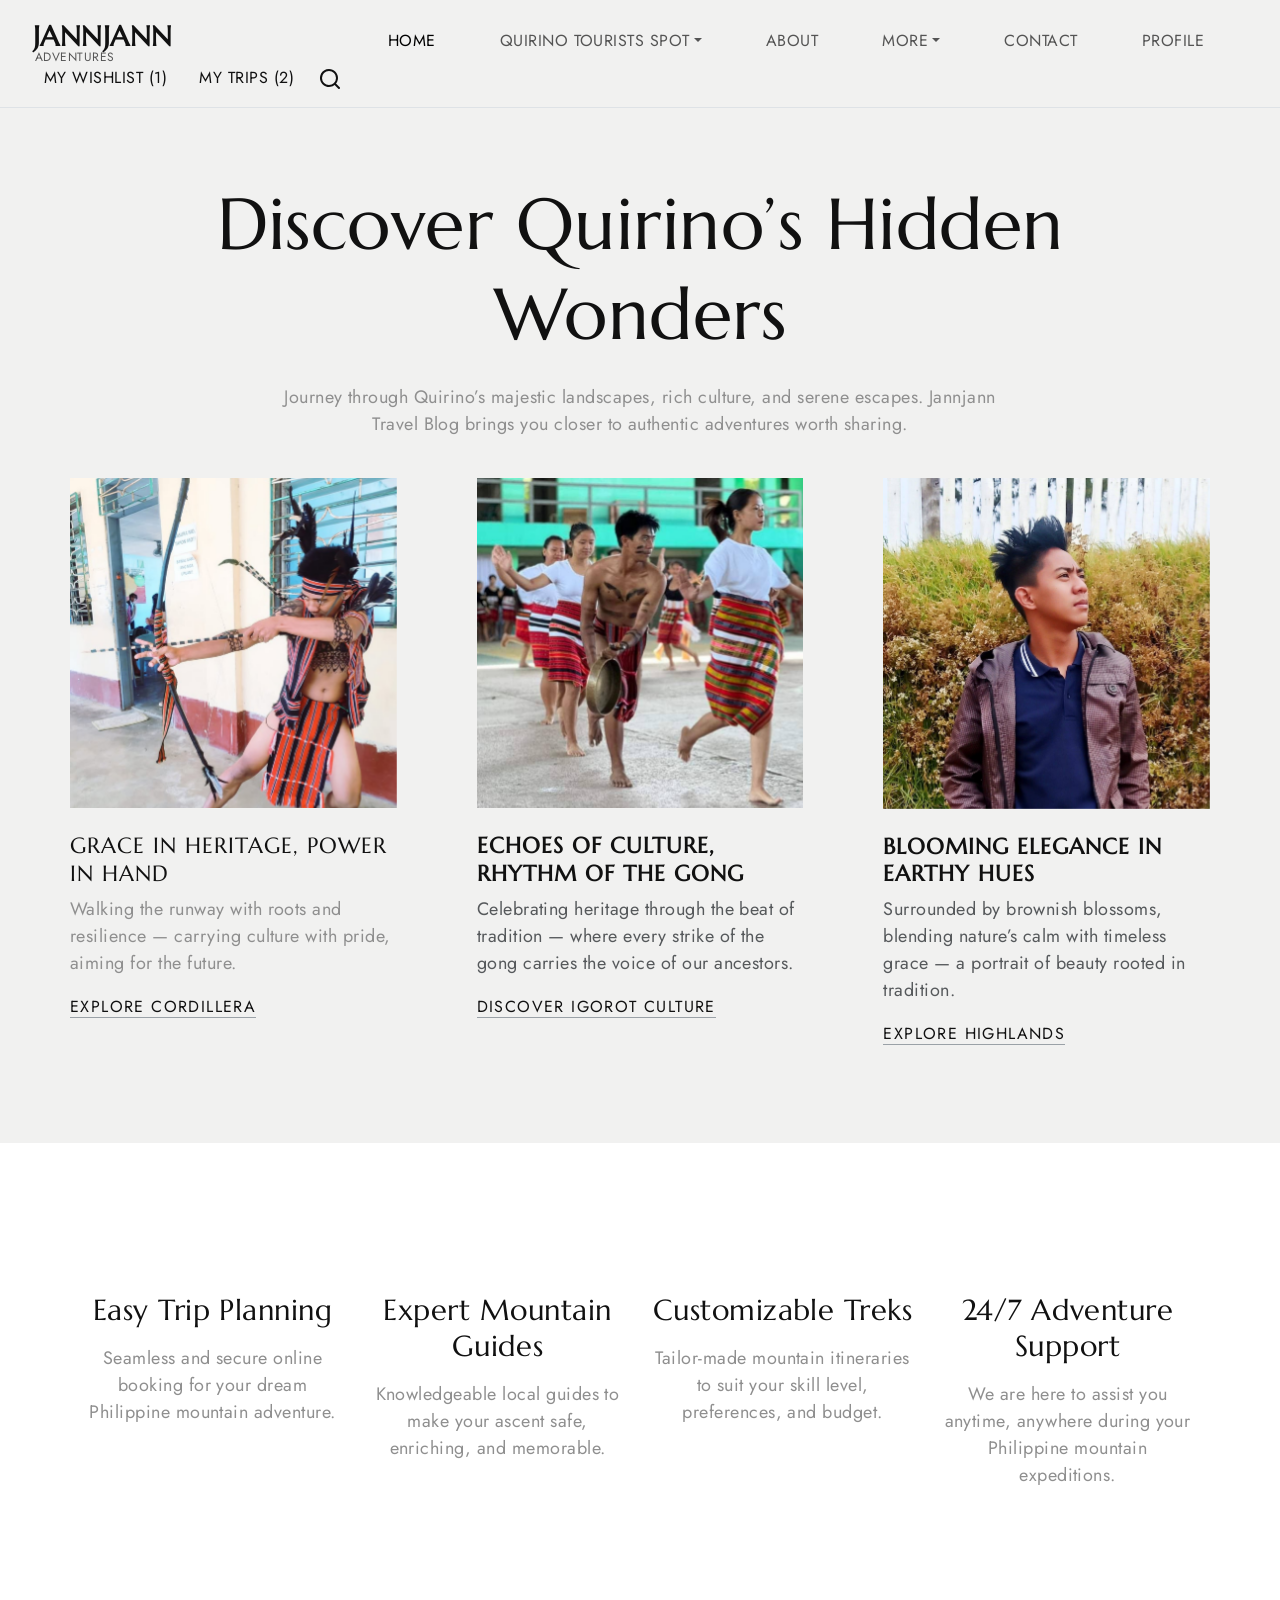
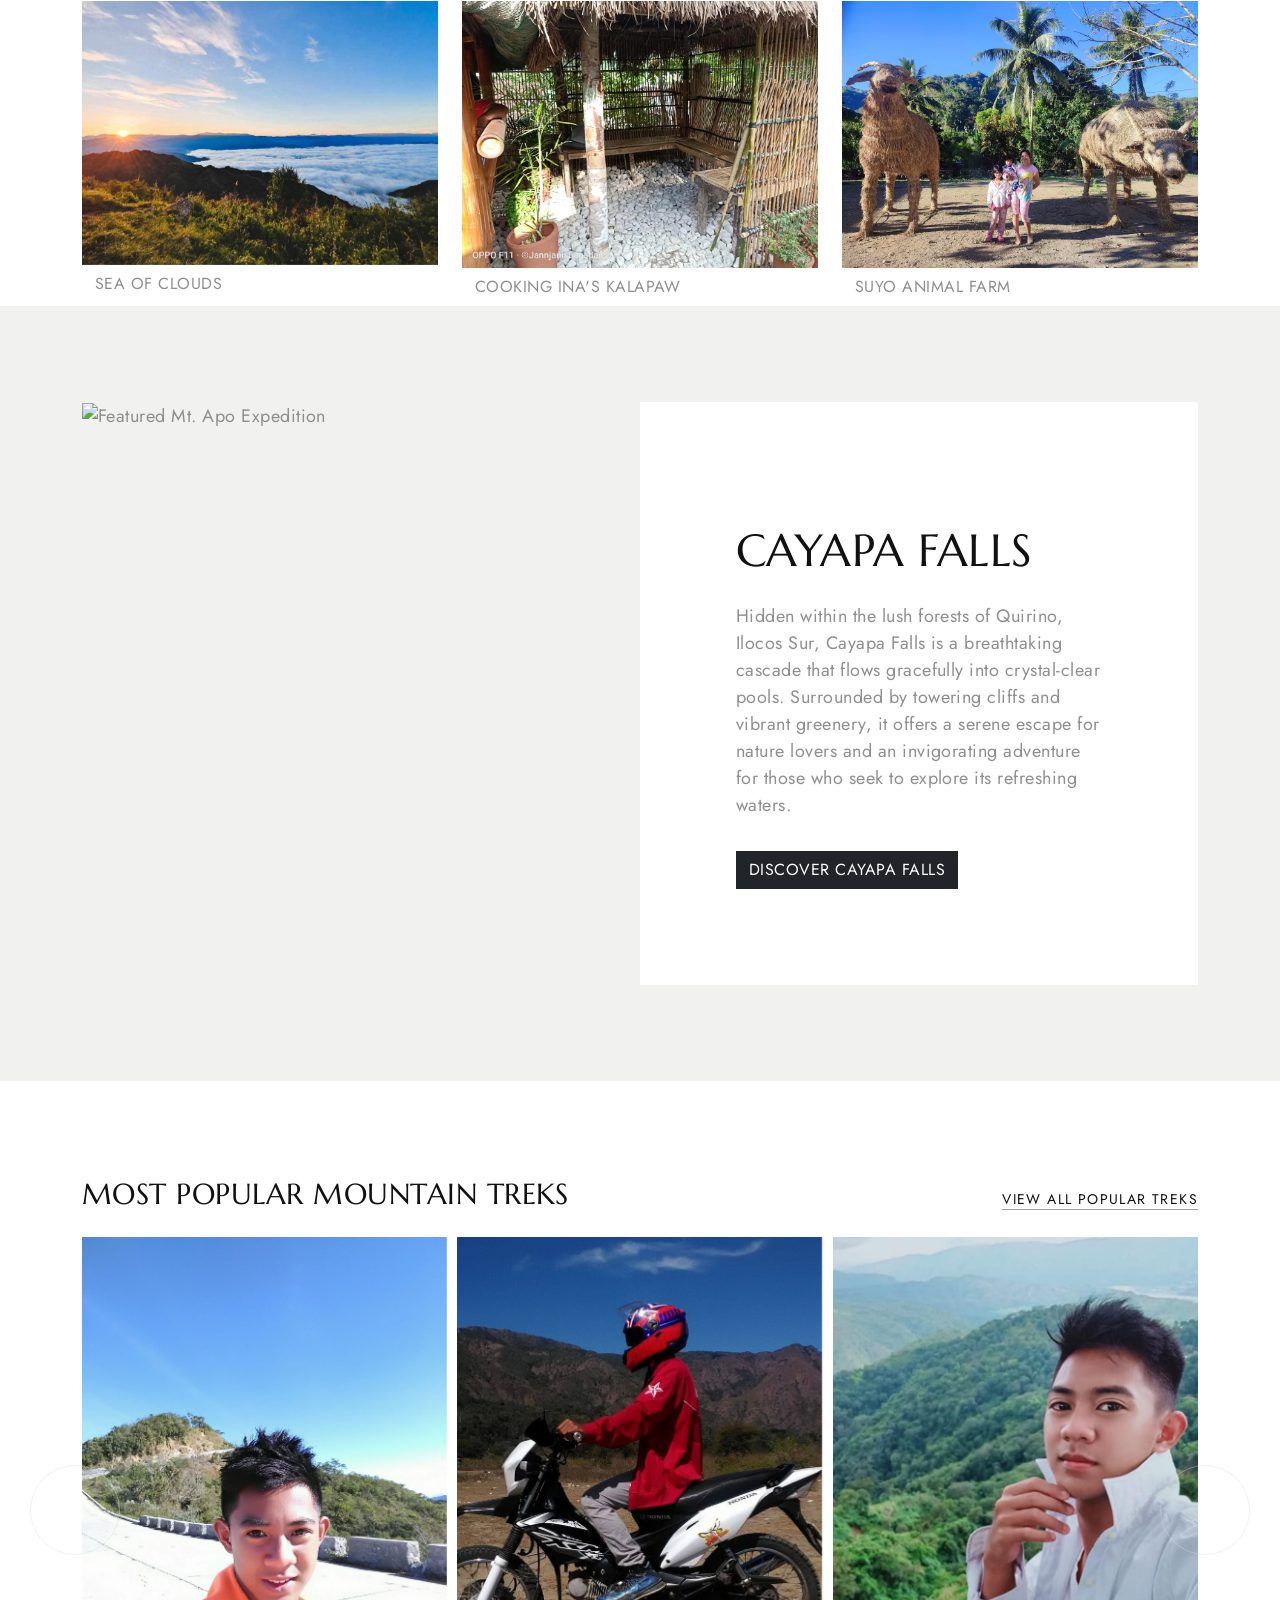
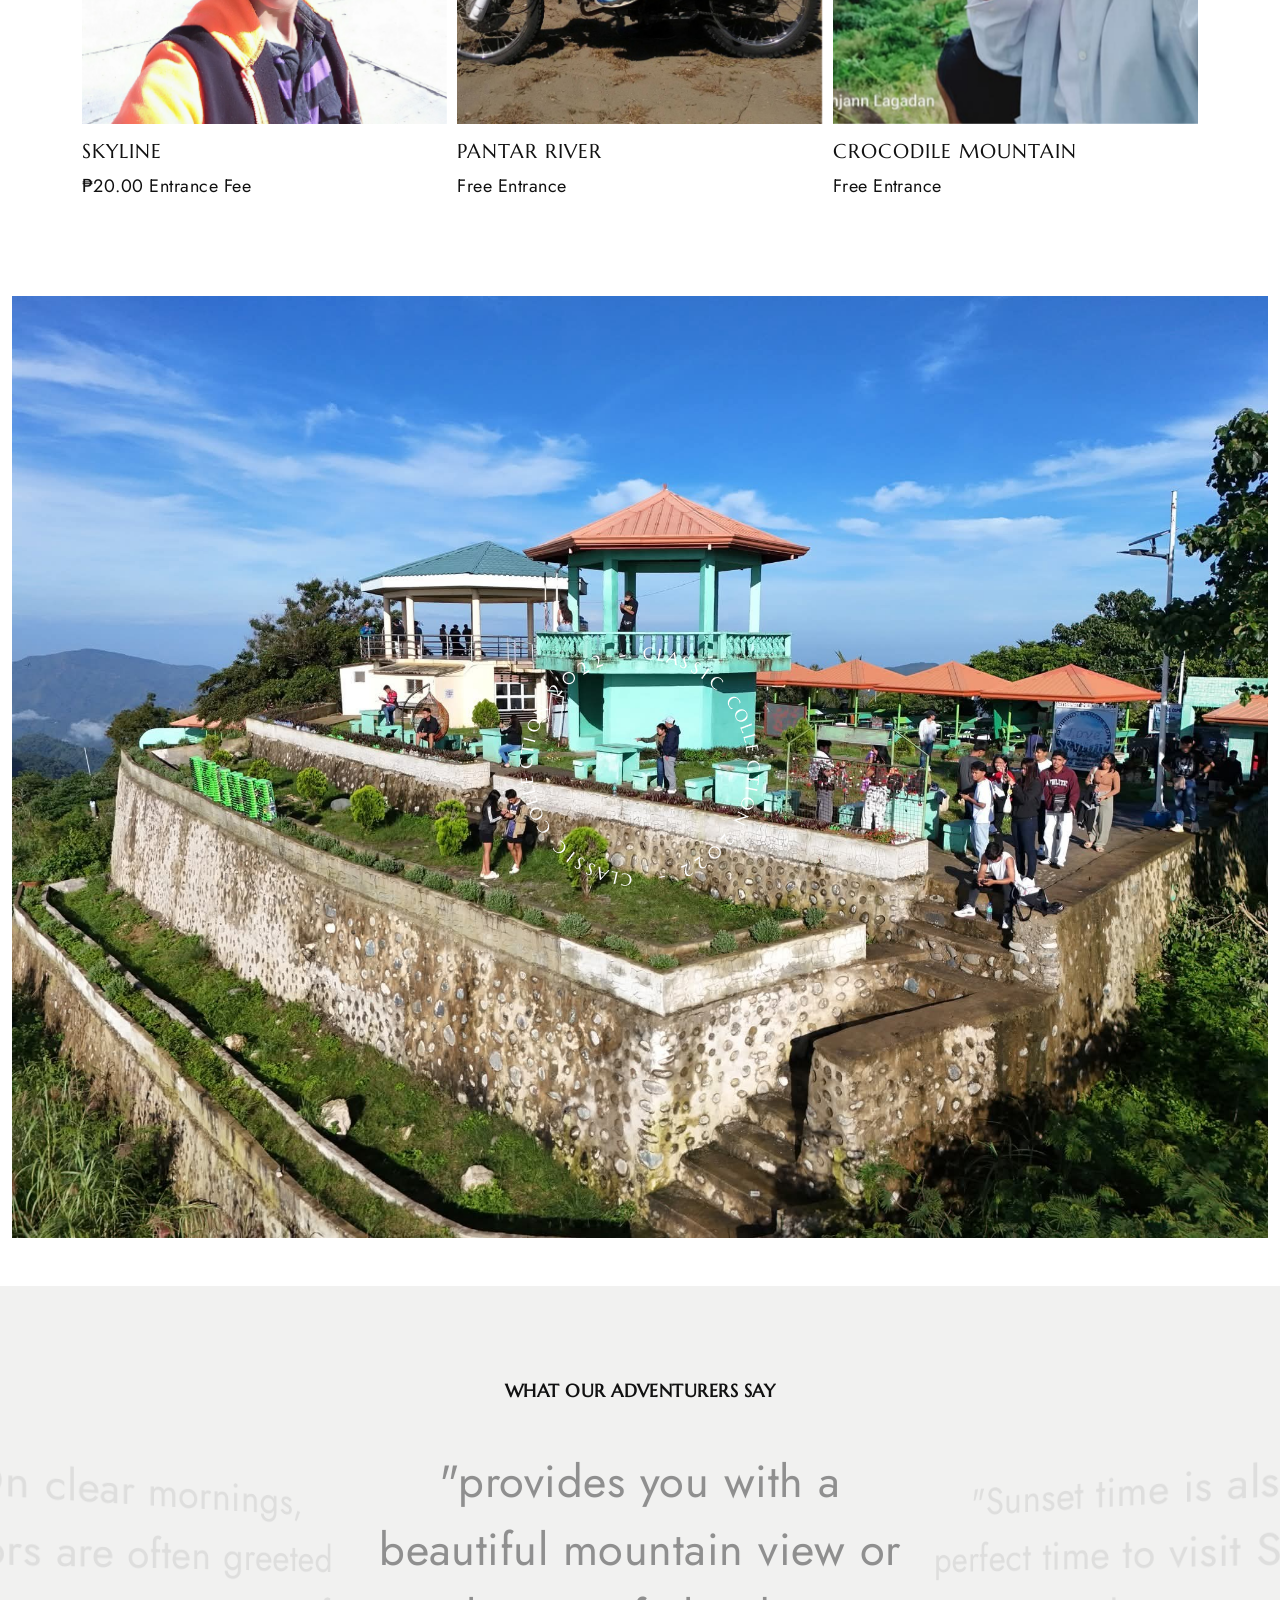
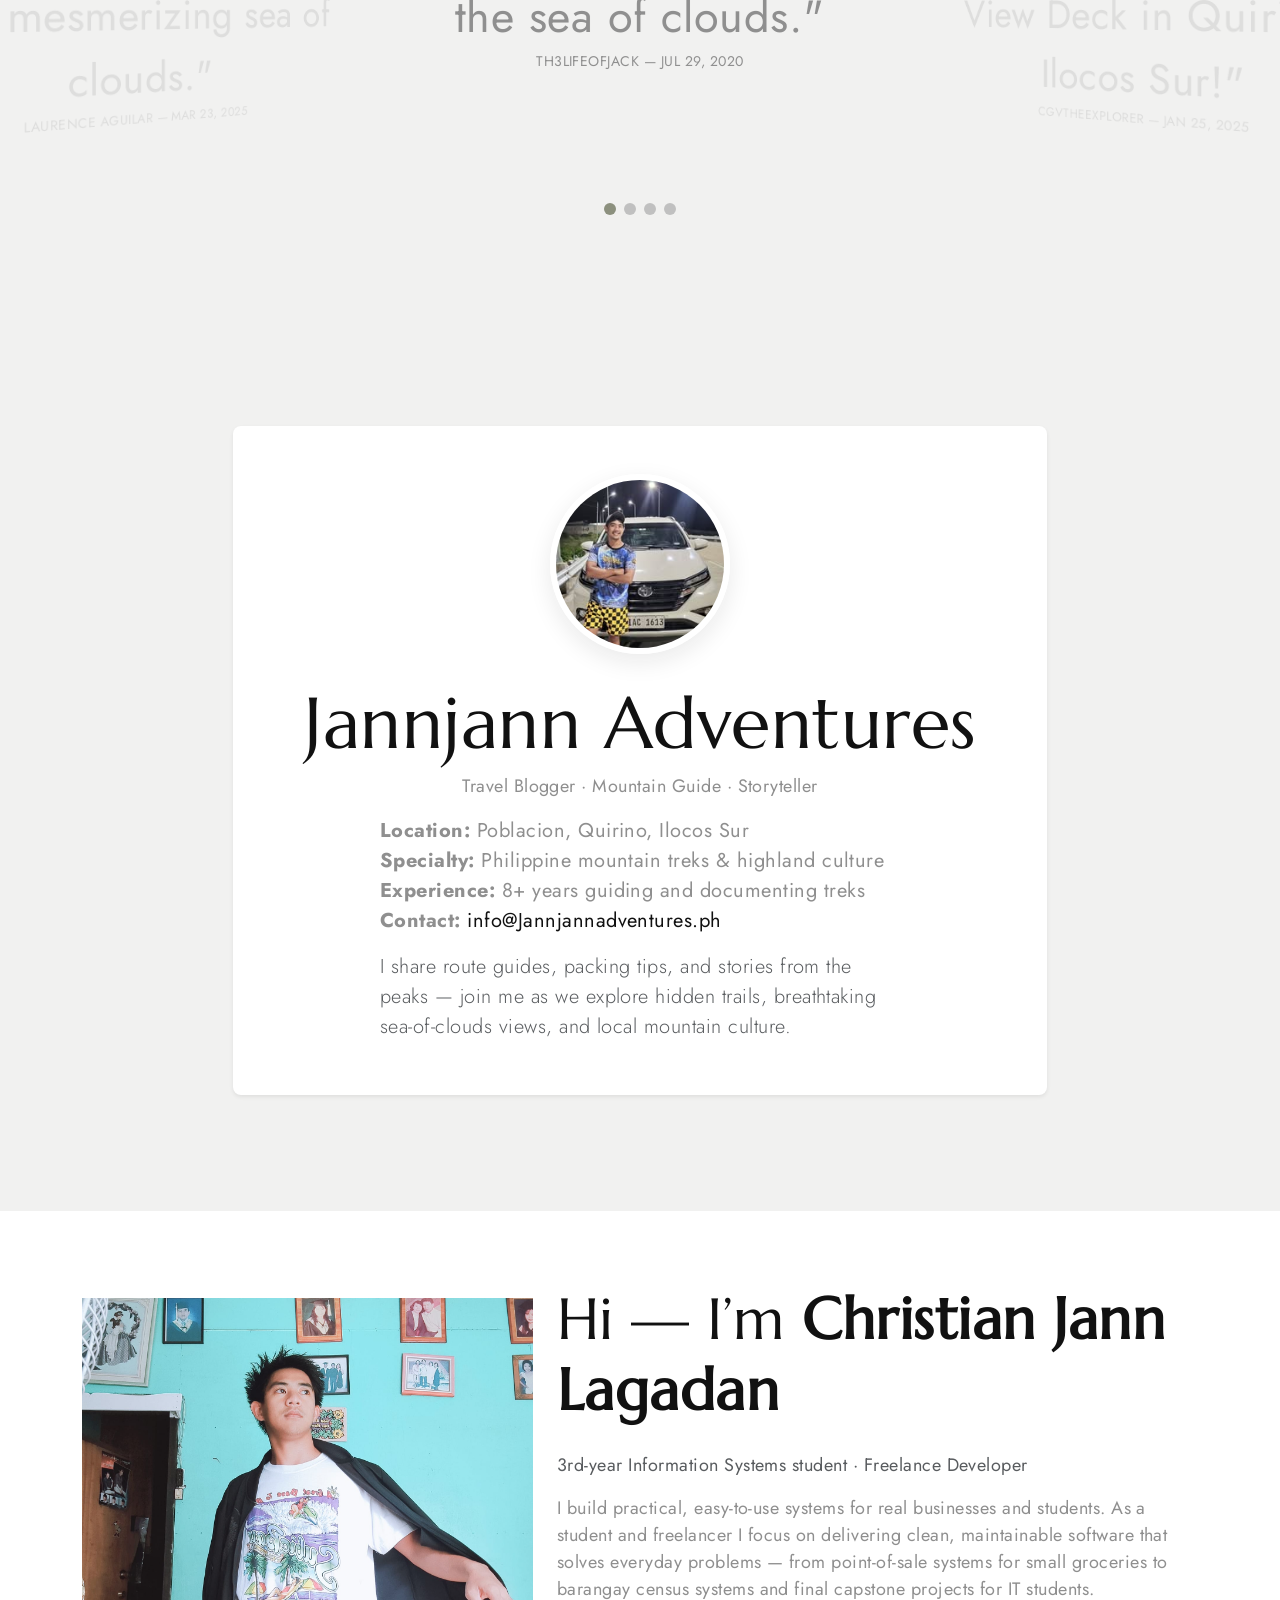
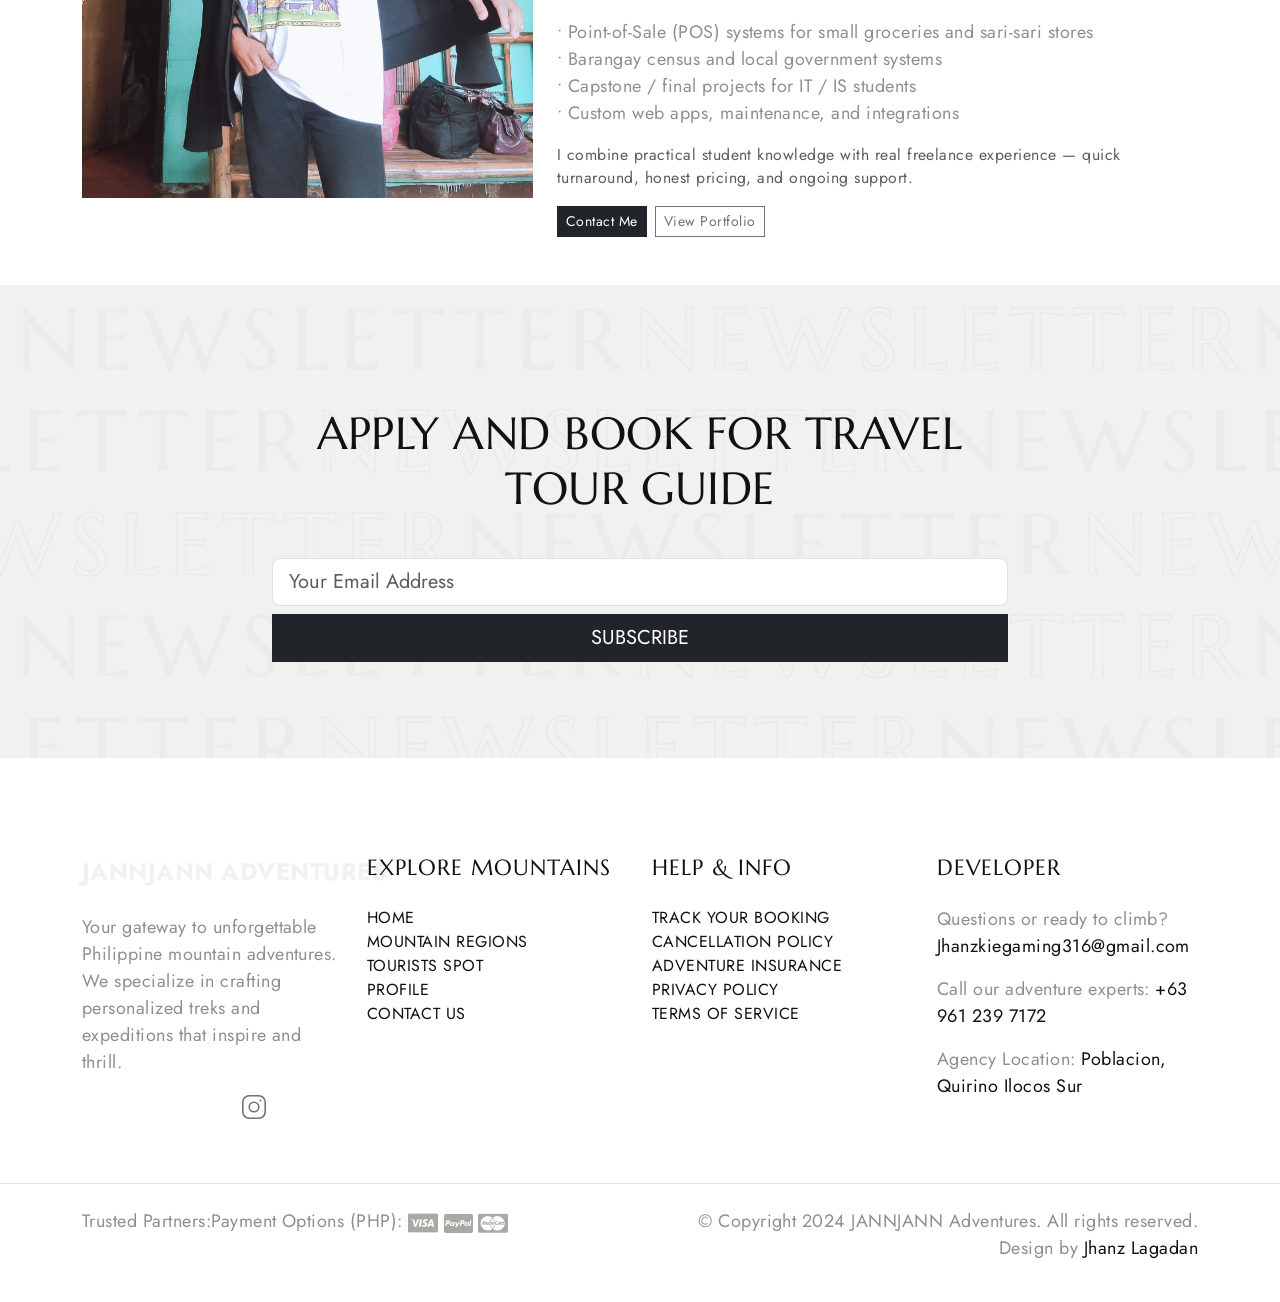
==== commit ec3149fa: "Add files via upload" ====
--- a/index.html
+++ b/index.html
@@ -4,7 +4,31 @@
 <head>
   <title>Jannjann Adventures - Conquer Philippine Peaks</title>
   <meta charset="utf-8">
-  <meta http-equiv="X-UA-Compatible" content="IE=edge">
+<meta http-equiv="X-UA-Compatible" content="IE=edge">
+
+<!-- Mobile redirect: if visitor is on mobile (and NOT Windows), go to index_mobile.html -->
+<script>
+  (function () {
+    try {
+      var ua = navigator.userAgent || navigator.vendor || window.opera;
+      var platform = (navigator.platform || '').toLowerCase();
+      var isWindows = platform.indexOf('win') !== -1;
+      var isMobileUA = /Android|webOS|iPhone|iPad|iPod|BlackBerry|IEMobile|Opera Mini/i.test(ua);
+      var smallScreen = Math.max(window.screen.width || 0, window.screen.height || 0) <= 767;
+      // If NOT Windows and (mobile UA OR small screen), redirect to index_mobile.html
+      if (!isWindows && (isMobileUA || smallScreen)) {
+        var file = location.pathname.split('/').pop().toLowerCase();
+        if (file !== 'index_mobile.html' && file !== 'index_mobile.htm') {
+          location.replace('index_mobile.html' + location.search + location.hash);
+        }
+      }
+    } catch (e) {
+      // fail silently
+      console && console.warn && console.warn('Redirect script error', e);
+    }
+  })();
+</script>
+
   <meta name="viewport" content="width=device-width, initial-scale=1.0">
   <meta name="format-detection" content="telephone=no">
   <meta name="apple-mobile-web-app-capable" content="yes">
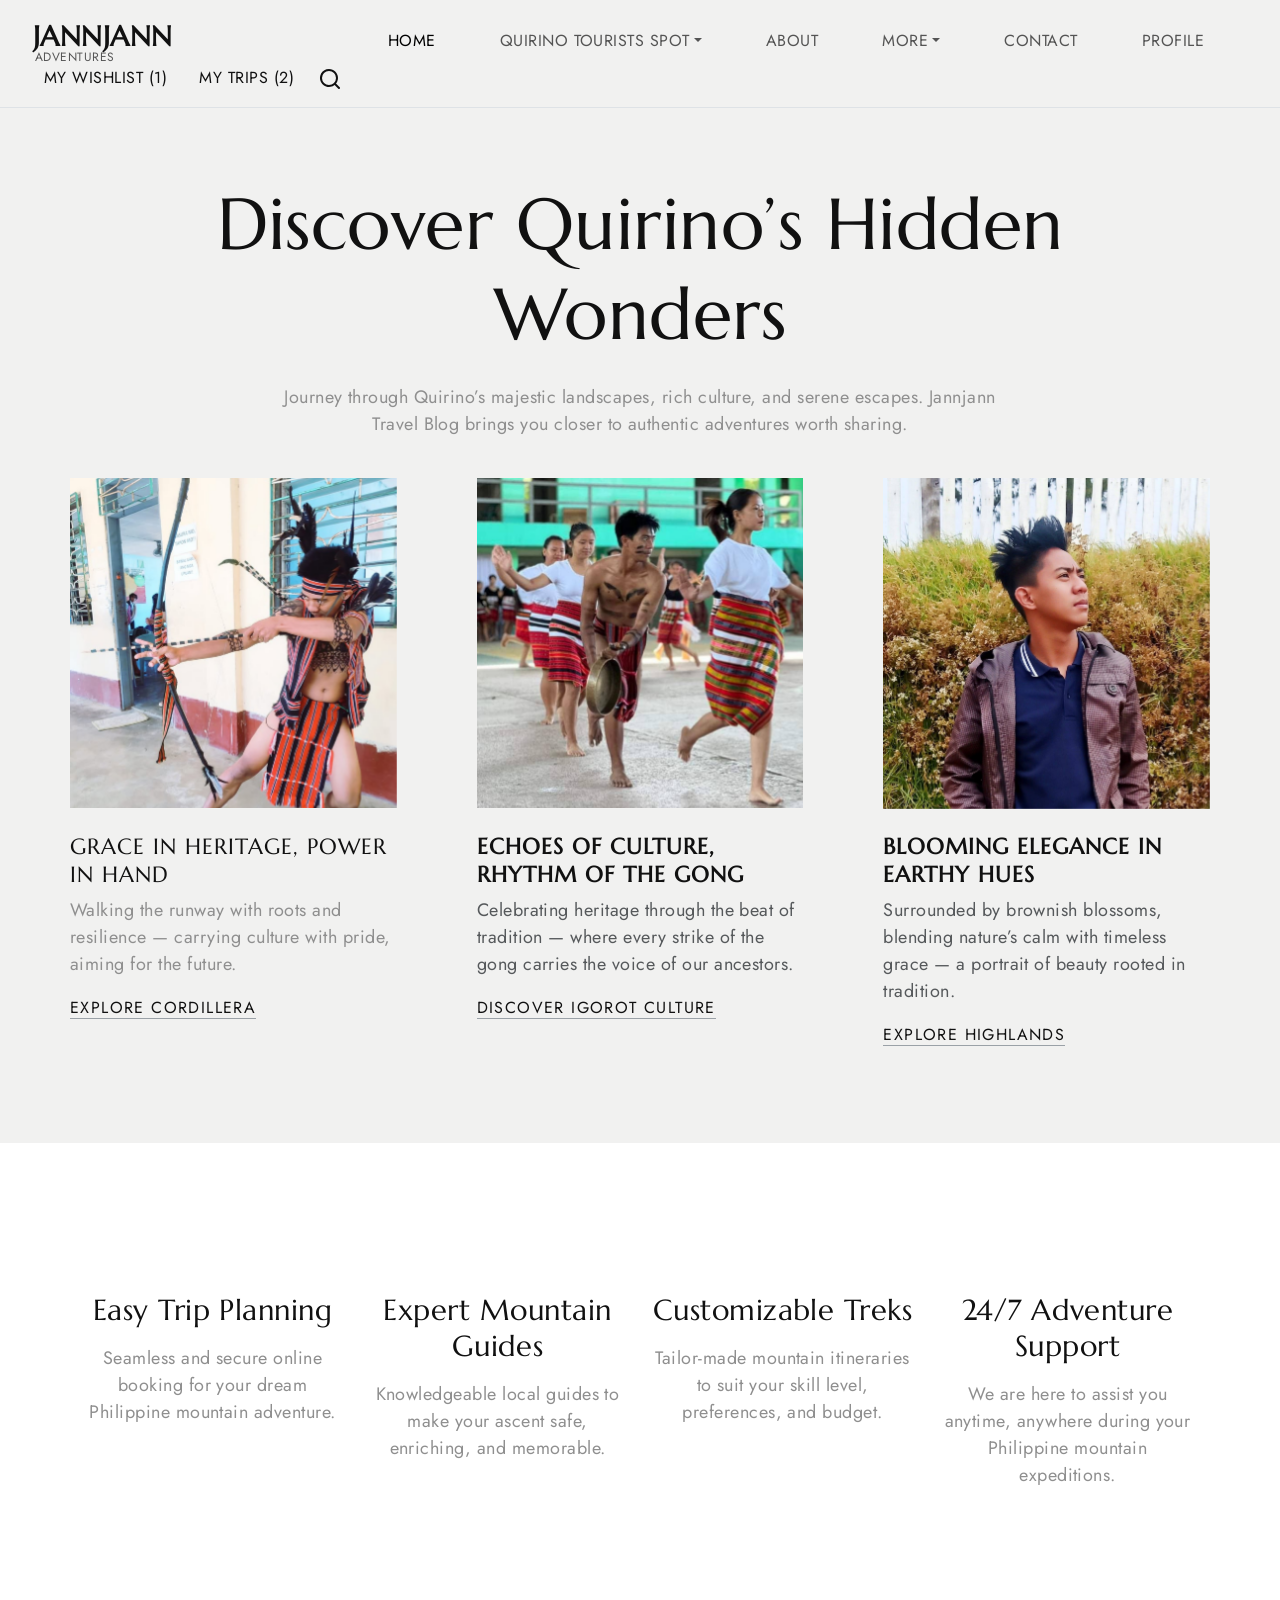
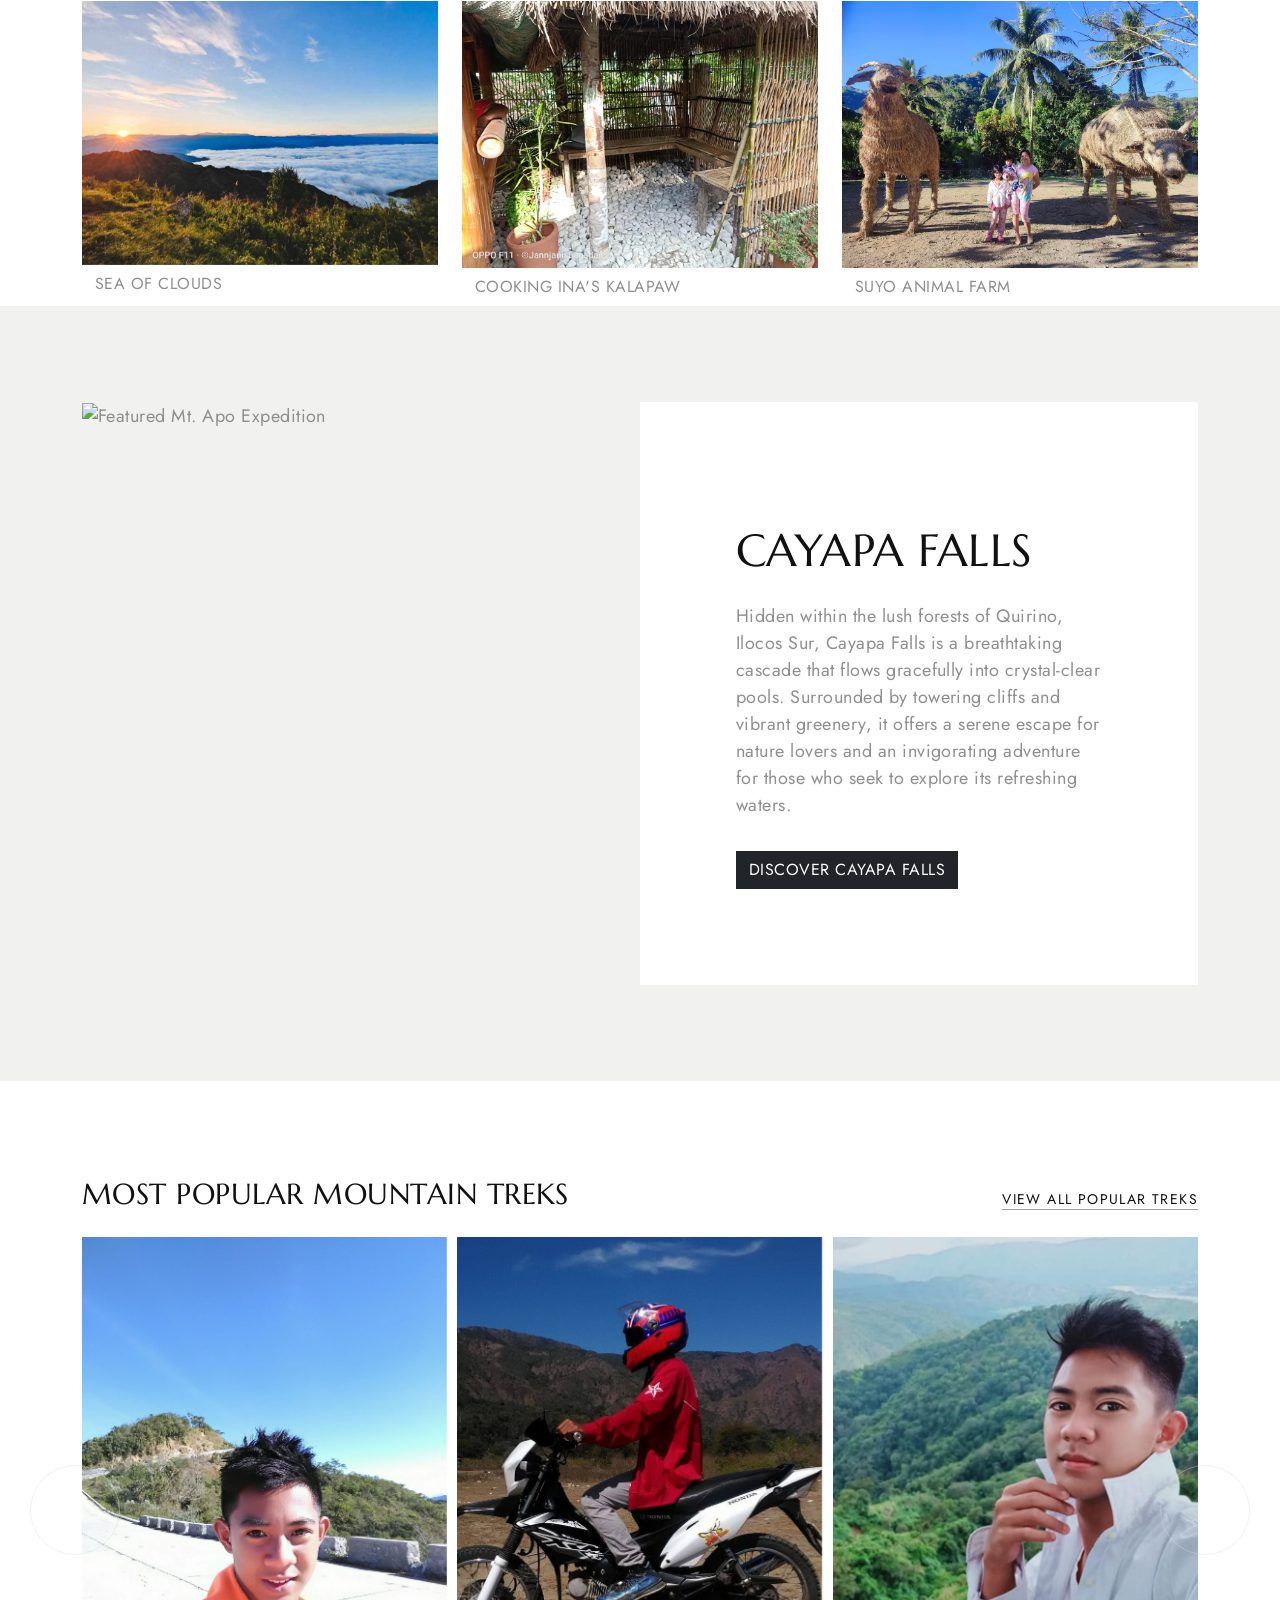
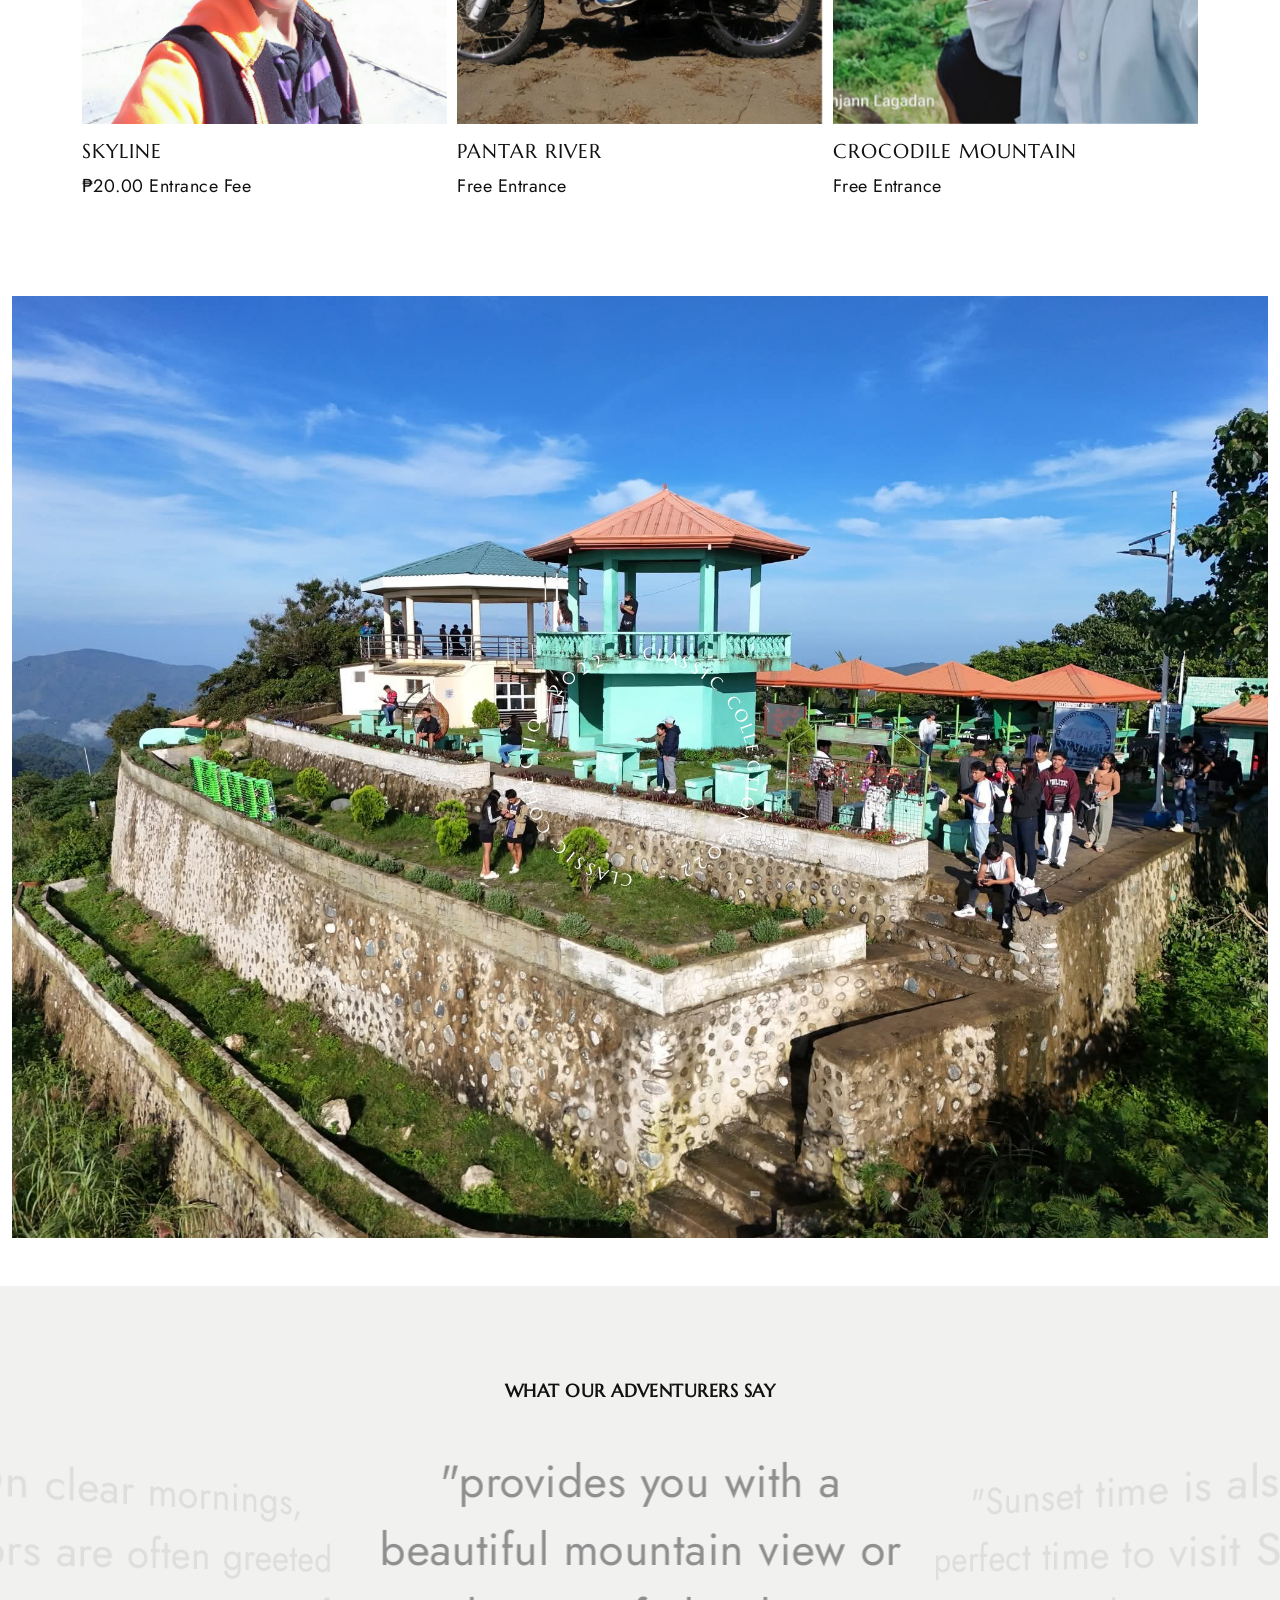
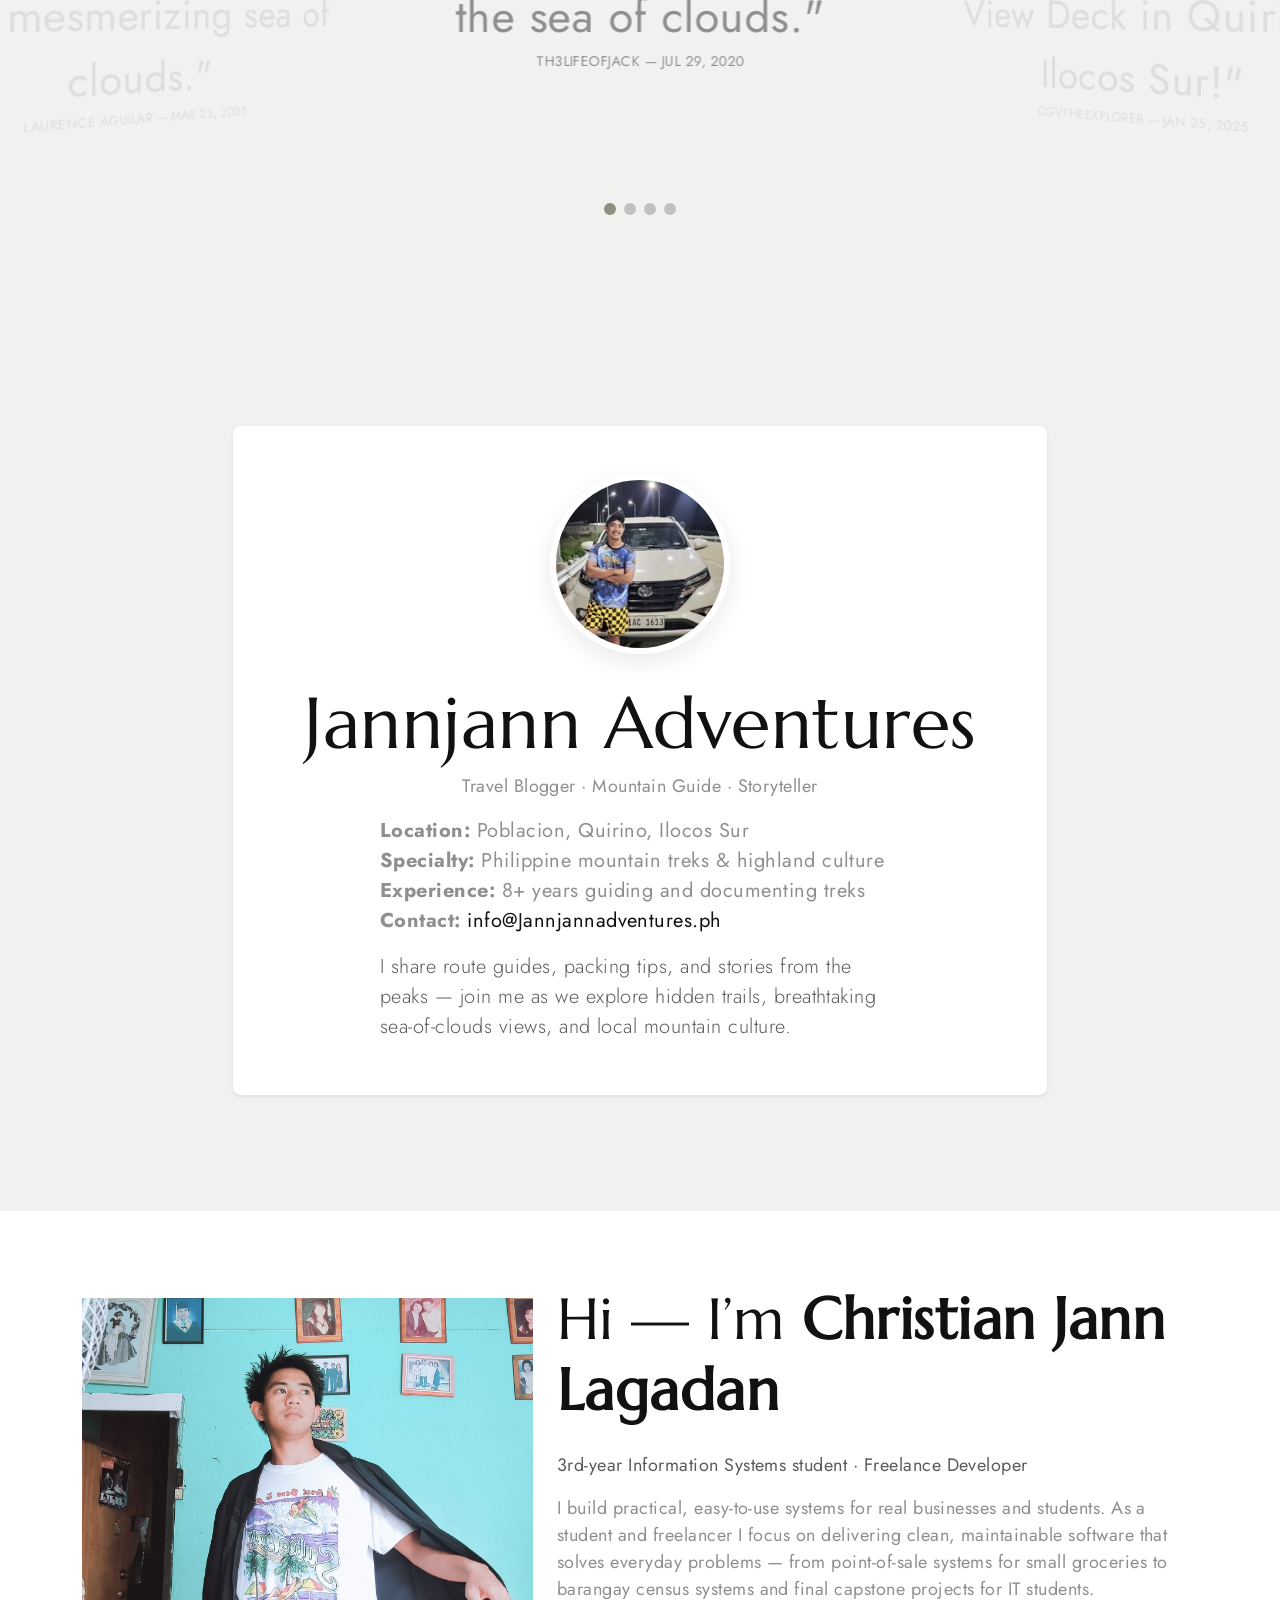
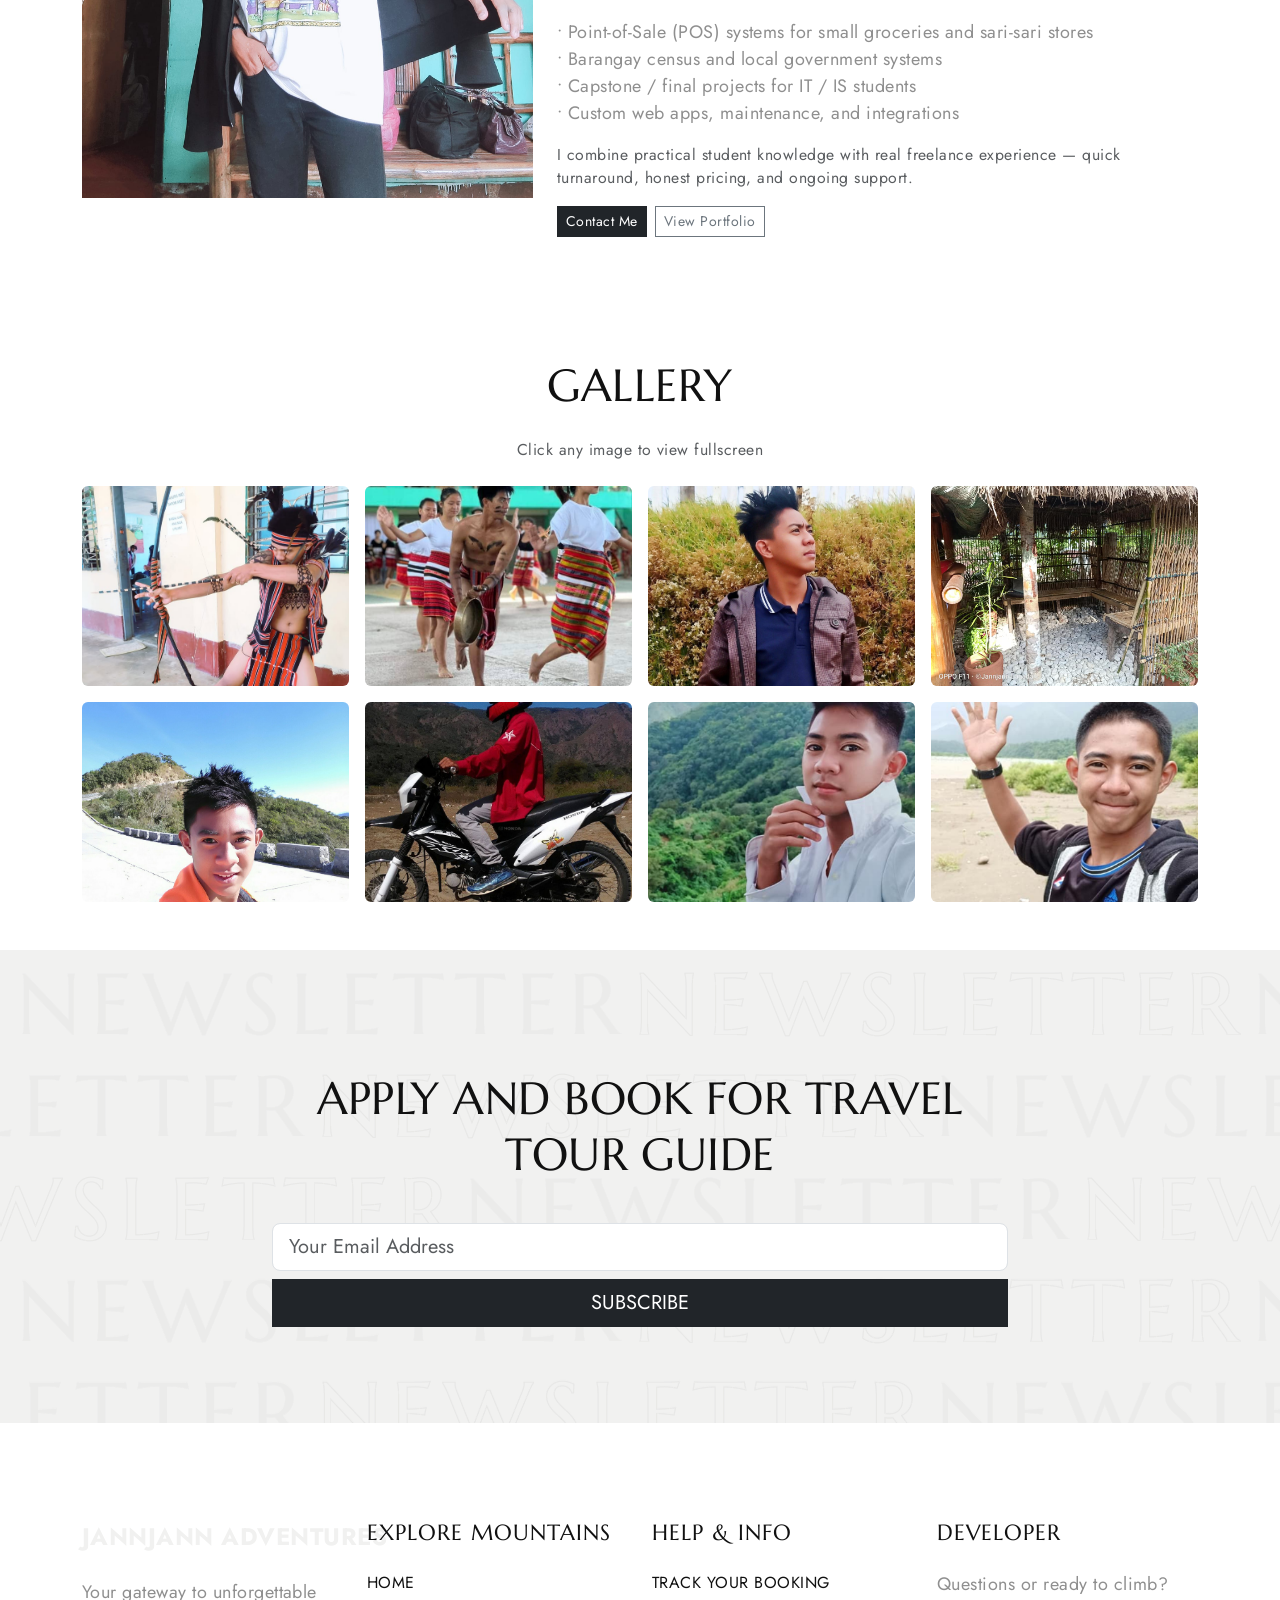
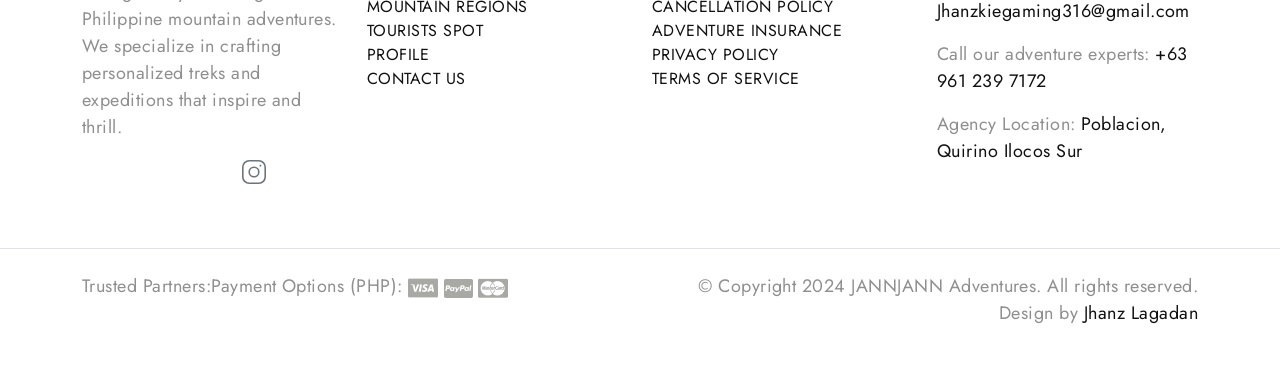
==== commit 388521c9: "Add files via upload" ====
--- a/index.html
+++ b/index.html
@@ -46,6 +46,51 @@
   <link
     href="https://fonts.googleapis.com/css2?family=Jost:ital,wght@0,300;0,400;0,500;0,700;1,300;1,400;1,500;1,700&family=Marcellus&display=swap"
     rel="stylesheet">
+
+  <!-- Gallery styles (local) -->
+  <style>
+  /* Gallery grid & hover */
+  .gallery-section .gallery-card {
+    overflow: hidden;
+    border-radius: 6px;
+    background: #f8f9fa;
+  }
+  .gallery-section .gallery-item {
+    display: block;
+    width: 100%;
+    height: 220px;
+    object-fit: cover;
+    transition: transform .35s ease, filter .35s ease;
+    cursor: zoom-in;
+  }
+  .gallery-section .gallery-item:hover {
+    transform: scale(1.05);
+    filter: brightness(0.95);
+  }
+
+  /* Make taller on large screens */
+  @media(min-width: 992px) {
+    .gallery-section .gallery-item { height: 200px; }
+  }
+
+  /* Modal nav buttons styling */
+  #galleryPrev,
+  #galleryNext {
+    z-index: 1056;
+    border: none;
+    font-size: 36px;
+    width: 56px;
+    height: 56px;
+    line-height: 36px;
+    display: flex;
+    align-items: center;
+    justify-content: center;
+    opacity: 0.85;
+  }
+  #galleryPrev:hover,
+  #galleryNext:hover { opacity: 1; }
+  </style>
+
 </head>
 
 <body class="homepage">
@@ -173,6 +218,7 @@
                     aria-haspopup="true" aria-expanded="false">More</a>
                   <ul class="dropdown-menu list-unstyled" aria-labelledby="dropdownPages">
                     <li><a href="#about" class="dropdown-item item-anchor">About Jannjann Adventures</a></li>
+                    <li><a href="#gallery" class="dropdown-item item-anchor">Gallery</a></li>
                     <li><a href="#" class="dropdown-item item-anchor">Terms & Conditions</a></li>
                   </ul>
                 </li>
@@ -584,6 +630,70 @@
     </div>
   </section>
 
+  <!-- GALLERY -->
+  <section id="gallery" class="gallery-section py-5 bg-white">
+    <div class="container">
+      <div class="section-header text-center mb-4">
+        <h3 class="section-title text-uppercase">Gallery</h3>
+        <p class="small text-muted">Click any image to view fullscreen</p>
+      </div>
+
+      <div class="row g-3">
+        <!-- Add or duplicate these blocks for all your images -->
+        <div class="col-6 col-md-4 col-lg-3">
+          <div class="gallery-card">
+            <img src="images/c/img1.jpg" alt="Image 1" class="gallery-item img-fluid" data-index="0">
+          </div>
+        </div>
+
+        <div class="col-6 col-md-4 col-lg-3">
+          <div class="gallery-card">
+            <img src="images/c/img8.jpg" alt="Image 2" class="gallery-item img-fluid" data-index="1">
+          </div>
+        </div>
+
+        <div class="col-6 col-md-4 col-lg-3">
+          <div class="gallery-card">
+            <img src="images/c/img14.jpg" alt="Image 3" class="gallery-item img-fluid" data-index="2">
+          </div>
+        </div>
+
+        <div class="col-6 col-md-4 col-lg-3">
+          <div class="gallery-card">
+            <img src="images/c/img13.jpg" alt="Image 4" class="gallery-item img-fluid" data-index="3">
+          </div>
+        </div>
+
+        <div class="col-6 col-md-4 col-lg-3">
+          <div class="gallery-card">
+            <img src="images/c/img22.jpg" alt="Image 5" class="gallery-item img-fluid" data-index="4">
+          </div>
+        </div>
+
+        <div class="col-6 col-md-4 col-lg-3">
+          <div class="gallery-card">
+            <img src="images/c/img21.jpg" alt="Image 6" class="gallery-item img-fluid" data-index="5">
+          </div>
+        </div>
+
+        <div class="col-6 col-md-4 col-lg-3">
+          <div class="gallery-card">
+            <img src="images/c/img17.jpg" alt="Image 7" class="gallery-item img-fluid" data-index="6">
+          </div>
+        </div>
+
+        <div class="col-6 col-md-4 col-lg-3">
+          <div class="gallery-card">
+            <img src="images/c/img18.jpg" alt="Image 8" class="gallery-item img-fluid" data-index="7">
+          </div>
+        </div>
+
+        <!-- You can continue adding more columns here for all other images -->
+
+      </div>
+    </div>
+  </section>
+
   <!-- APPLY & BOOK (Newsletter) -->
   <section id="apply-book" class="newsletter bg-light" style="background: url(images/pattern-bg.png) no-repeat;">
     <div class="container">
@@ -677,6 +787,26 @@
       </div>
     </div>
   </footer>
+
+  <!-- FULLSCREEN GALLERY MODAL -->
+  <div class="modal fade" id="galleryModal" tabindex="-1" aria-hidden="true">
+    <div class="modal-dialog modal-fullscreen">
+      <div class="modal-content bg-dark">
+        <div class="modal-body d-flex align-items-center justify-content-center p-0 position-relative">
+          <!-- Close -->
+          <button type="button" class="btn btn-close position-absolute top-0 end-0 m-3 text-white" data-bs-dismiss="modal" aria-label="Close"></button>
+
+          <!-- Prev/Next -->
+          <button id="galleryPrev" type="button" class="btn btn-dark position-absolute start-0 top-50 translate-middle-y ms-2" aria-label="Previous">‹</button>
+          <img id="galleryModalImage" src="" alt="" class="img-fluid" style="max-height:92vh; max-width:92vw;">
+          <button id="galleryNext" type="button" class="btn btn-dark position-absolute end-0 top-50 translate-middle-y me-2" aria-label="Next">›</button>
+
+          <!-- caption / counter -->
+          <div id="galleryCounter" class="position-absolute bottom-0 start-50 translate-middle-x mb-3 text-white small"></div>
+        </div>
+      </div>
+    </div>
+  </div>
 
   <!-- SCRIPTS -->
   <script src="js/jquery.min.js"></script>
@@ -724,6 +854,66 @@
       });
     })();
   </script>
+
+  <!-- GALLERY JS -->
+  <script>
+    (function () {
+      // collect gallery image elements and their sources
+      const galleryItems = Array.from(document.querySelectorAll('.gallery-item'));
+      if (!galleryItems.length) return;
+
+      // Build src list from DOM order (so you can freely add images)
+      const srcList = galleryItems.map(img => img.getAttribute('src'));
+      const altList = galleryItems.map(img => img.getAttribute('alt') || '');
+
+      let currentIndex = 0;
+      const modalEl = document.getElementById('galleryModal');
+      const modalImage = document.getElementById('galleryModalImage');
+      const modalCounter = document.getElementById('galleryCounter');
+      const bsModal = bootstrap.Modal.getOrCreateInstance(modalEl);
+
+      function openAt(index) {
+        currentIndex = (index + srcList.length) % srcList.length;
+        modalImage.src = srcList[currentIndex];
+        modalImage.alt = altList[currentIndex] || '';
+        modalCounter.textContent = (currentIndex + 1) + ' / ' + srcList.length;
+        bsModal.show();
+      }
+
+      galleryItems.forEach((imgEl, idx) => {
+        // ensure dataset index exists (optional)
+        imgEl.dataset.index = idx;
+        imgEl.addEventListener('click', function (e) {
+          e.preventDefault();
+          openAt(idx);
+        });
+      });
+
+      // Prev/Next controls
+      document.getElementById('galleryPrev').addEventListener('click', function (e) {
+        openAt(currentIndex - 1);
+      });
+      document.getElementById('galleryNext').addEventListener('click', function (e) {
+        openAt(currentIndex + 1);
+      });
+
+      // Keyboard support
+      document.addEventListener('keydown', function (e) {
+        if (!modalEl.classList.contains('show')) return;
+        if (e.key === 'ArrowLeft') openAt(currentIndex - 1);
+        if (e.key === 'ArrowRight') openAt(currentIndex + 1);
+        if (e.key === 'Escape') bsModal.hide();
+      });
+
+      // Optional: when modal is hidden, clear src to stop background loading
+      modalEl.addEventListener('hidden.bs.modal', function () {
+        modalImage.src = '';
+        modalCounter.textContent = '';
+      });
+
+    })();
+  </script>
+
 </body>
 
 </html>
